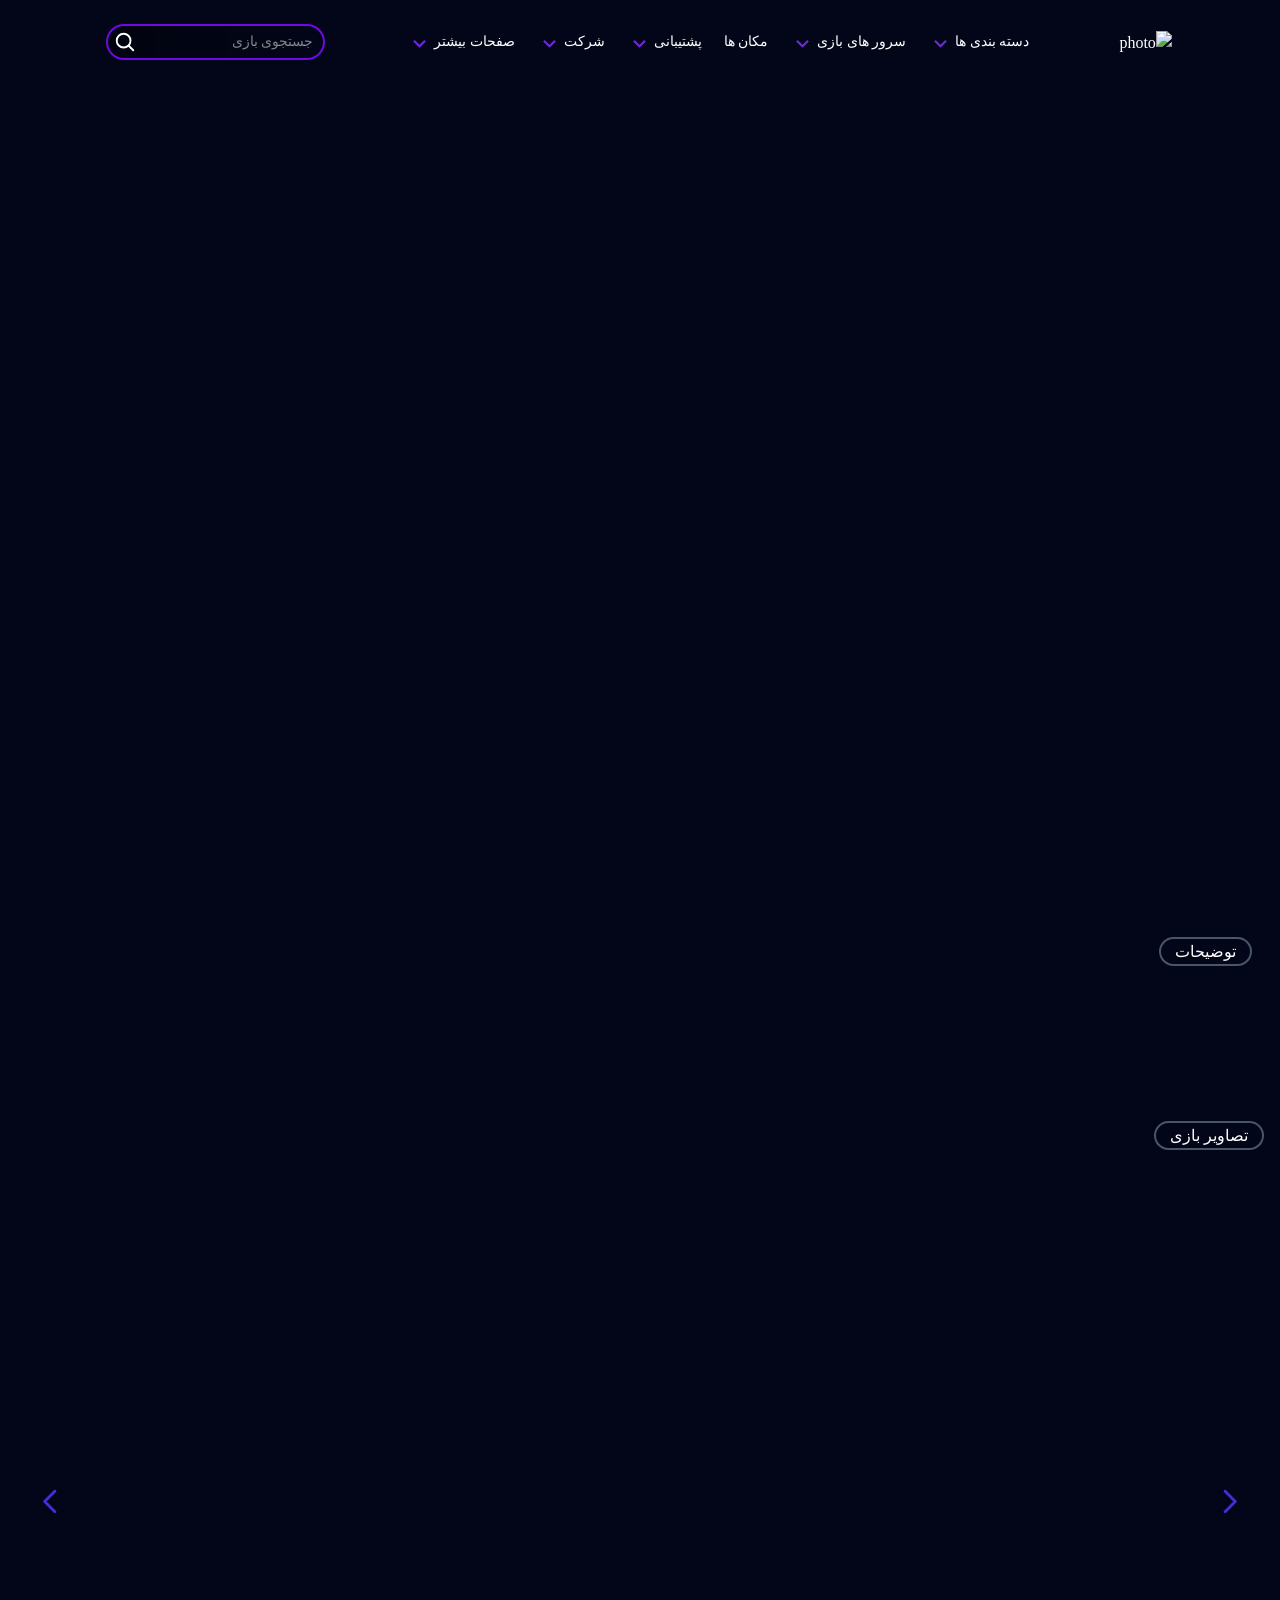
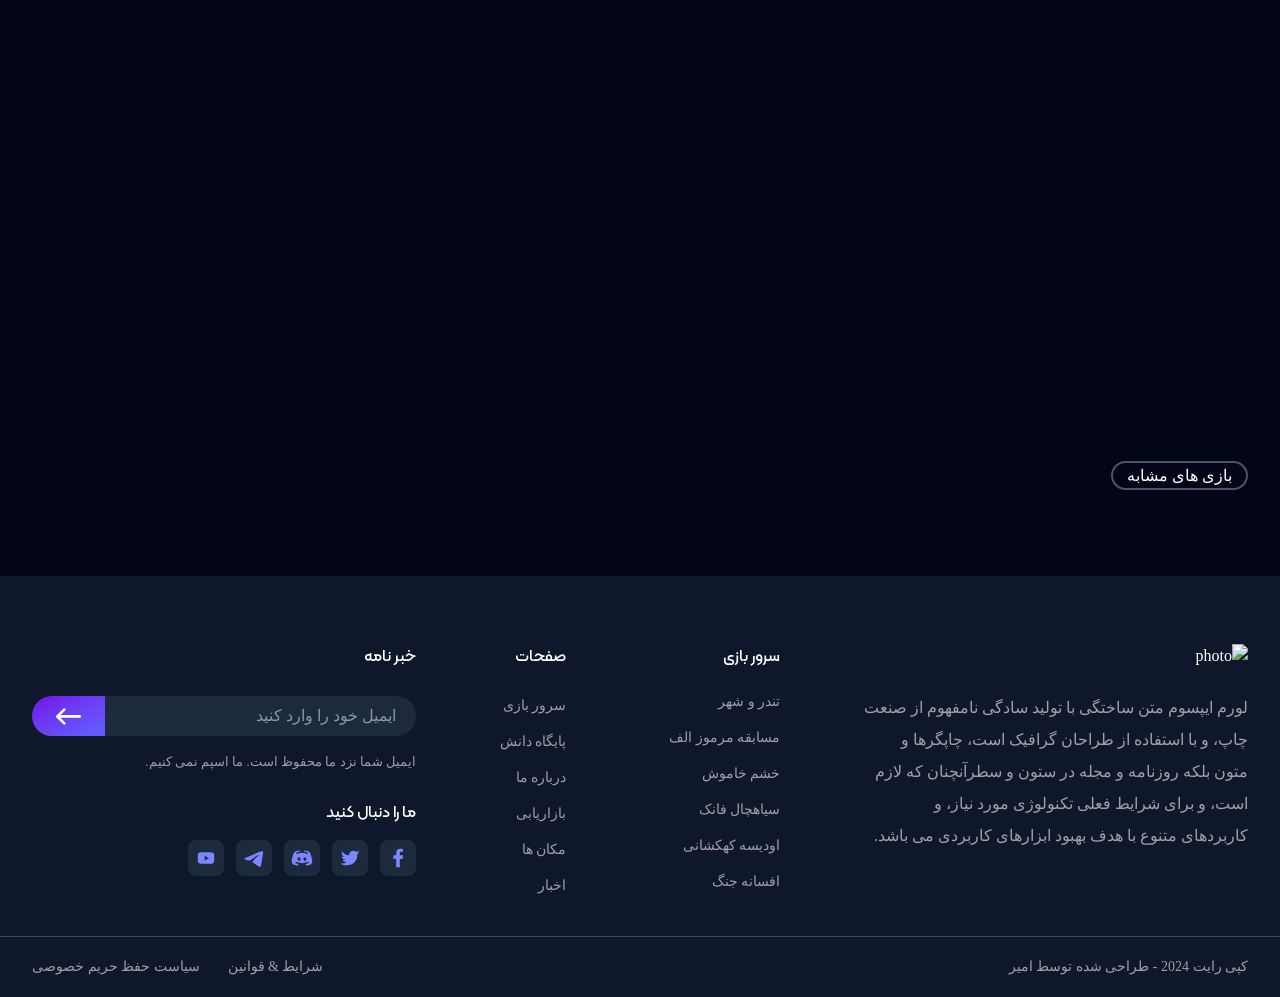
==== game.html @ 8f5e8f77 "fix adult bug" ====
<!DOCTYPE html>
<html lang="fa" dir="rtl" class="overflow-x-hidden scroll-smooth">
<head>
    <meta charset="UTF-8">
    <meta name="viewport" content="width=device-width, initial-scale=1.0">
    <title>Play host</title>
    <link rel="icon" type="image/x-icon" href="img/icons8-game-96.png">
    <link rel="stylesheet" href="assets/swiper-bundle.min.css">
    <link href="./src/output.css" rel="stylesheet" />
    <style>
      .thumbsSwiper .swiper-slide-thumb-active {
      opacity: 1;
    }
    </style>
</head>
<body id="top" dir="rtl" class=" font-[iran-sans] bg-slate-950 overflow-x-hidden selection:bg-indigo-600 selection:text-white selection:opacity-100">
     <div class="loader-container">
     <span class="loader"></span>
   </div>
  
    <div class="content hidden">
       <!-- start up to top section  -->
    <div id="up-to-top-container" class="fixed hidden  items-center gap-6 -right-10 top-1/2 z-100 -rotate-90 text-white text-sm opacity-0 invisible transition-all duration-500 md:flex">
      <a href="#top">به بالا بروید</a>
      <div class="h-0.5 w-25 bg-gray-700 ">
        <div id="up-to-top" class="h-full w-0  bg-indigo-700  transition-all"></div>
      </div>
     </div>
      <!-- finish up to top section  -->

      <!-- start header section -->
      <header  class="h-auto xl:h-screen w-screen relative overflow-hidden ">
         <!-- start navbar section -->
        <nav class="bg-slate-950 py-2 px-6 transition-all duration-300 flex justify-between items-center w-full fixed top-0 z-100 text-white select-none lg:bg-transparent  xl:justify-evenly 2xl:px-20" >
          <span id="toggle-menu-btn" class="cursor-pointer lg:hidden z-50">
            <svg
              xmlns="http://www.w3.org/2000/svg"
              viewBox="0 0 64 64"
              width="40"
              height="40"
            >
              <linearGradient
                id="BTq72ScaTZ1UBmT8omo2pa"
                x1="32"
                x2="32"
                y1="5.333"
                y2="59.867"
                gradientUnits="userSpaceOnUse"
                spreadMethod="reflect"
              >
                <stop offset="0" stop-color="#1a6dff" />
                <stop offset="1" stop-color="#c822ff" />
              </linearGradient>
              <path
                fill="url(#BTq72ScaTZ1UBmT8omo2pa)"
                d="M32,58C17.663,58,6,46.337,6,32S17.663,6,32,6s26,11.663,26,26S46.337,58,32,58z M32,8 C18.767,8,8,18.767,8,32s10.767,24,24,24s24-10.767,24-24S45.233,8,32,8z"
              />
              <linearGradient
                id="BTq72ScaTZ1UBmT8omo2pb"
                x1="32"
                x2="32"
                y1="5.333"
                y2="59.867"
                gradientUnits="userSpaceOnUse"
                spreadMethod="reflect"
              >
                <stop offset="0" stop-color="#1a6dff" />
                <stop offset="1" stop-color="#c822ff" />
              </linearGradient>
              <path
                fill="url(#BTq72ScaTZ1UBmT8omo2pb)"
                d="M32,52c-11.028,0-20-8.972-20-20s8.972-20,20-20s20,8.972,20,20S43.028,52,32,52z M32,14 c-9.925,0-18,8.075-18,18s8.075,18,18,18s18-8.075,18-18S41.925,14,32,14z"
              />
              <linearGradient
                id="BTq72ScaTZ1UBmT8omo2pc"
                x1="32"
                x2="32"
                y1="21.5"
                y2="26.336"
                gradientUnits="userSpaceOnUse"
                spreadMethod="reflect"
              >
                <stop offset="0" stop-color="#6dc7ff" />
                <stop offset="1" stop-color="#e6abff" />
              </linearGradient>
              <path
                fill="url(#BTq72ScaTZ1UBmT8omo2pc)"
                d="M42,25c0,0.552-0.448,1-1,1H23c-0.552,0-1-0.448-1-1v-2c0-0.552,0.448-1,1-1h18 c0.552,0,1,0.448,1,1V25z"
              />
              <linearGradient
                id="BTq72ScaTZ1UBmT8omo2pd"
                x1="32"
                x2="32"
                y1="29.333"
                y2="34.5"
                gradientUnits="userSpaceOnUse"
                spreadMethod="reflect"
              >
                <stop offset="0" stop-color="#6dc7ff" />
                <stop offset="1" stop-color="#e6abff" />
              </linearGradient>
              <path
                fill="url(#BTq72ScaTZ1UBmT8omo2pd)"
                d="M42,33c0,0.552-0.448,1-1,1H23c-0.552,0-1-0.448-1-1v-2c0-0.552,0.448-1,1-1h18 c0.552,0,1,0.448,1,1V33z"
              />
              <linearGradient
                id="BTq72ScaTZ1UBmT8omo2pe"
                x1="32"
                x2="32"
                y1="37"
                y2="41.337"
                gradientUnits="userSpaceOnUse"
                spreadMethod="reflect"
              >
                <stop offset="0" stop-color="#6dc7ff" />
                <stop offset="1" stop-color="#e6abff" />
              </linearGradient>
              <path
                fill="url(#BTq72ScaTZ1UBmT8omo2pe)"
                d="M42,41c0,0.552-0.448,1-1,1H23c-0.552,0-1-0.448-1-1v-2c0-0.552,0.448-1,1-1h18 c0.552,0,1,0.448,1,1V41z"
              />
            </svg>
          </span>
          <a href="javascript:void(0)" class="py-3 z-50 max-w-48 lg:max-w-42 xl:max-w-48">
            <img class="md:hidden" src="img/navbar/logo-mobile.png" alt="photo" />
            <img
              class="hidden md:inline-block"
              src="  img/navbar/logo.png"
              alt="photo"
            />
          </a>
          <ul id="toggle-menu"  class= "scrollbar-hidden transition-all z-50 duration-700 ease-out bg-slate-950 text-sm absolute w-screen h-screen overflow-y-auto  divide-y-1 divide-gray-800 top-13 right-0 pt-10 pb-25 px-5 md:pr-12 translate-x-3/2 lg:static lg:overflow-visible lg:translate-0 lg:bg-transparent lg:flex  lg:gap-1.5 lg:w-auto lg:divide-y-0 lg:h-auto lg:my-0 lg:py-3 lg:px-0 xl:gap-4" >
            
            <li id="nav-items" class=" max-h-12 overflow-hidden w-11/12 flex flex-wrap justify-between items-center cursor-pointer transition-all duration-300 lg:overflow-visible  lg:w-auto lg:gap-0.5 lg:pr-1.5 lg:flex-nowrap lg:relative lg:hover:text-white group">
              <a href="javascript:void(0)" class="grow transition-all duration-300 hover:text-violet-300 py-3 lg:grow-0 lg:hover:text-white">دسته بندی ها</a>
              <svg
              class="lg:group-hover:rotate-180 transition-all duration-300"
                xmlns="http://www.w3.org/2000/svg"
                viewBox="0 0 24 24"
                width="25"
                height="25"
              >
                <path
                  d="M12 14.071L7.429 9.5 5.929 11 12 17.071 18.071 11 16.571 9.5z"
                  fill="#6D28D9"
                />
              <ul class=" w-1/1  pr-9  flex flex-col gap-0 transition-all duration-300 divide-y-1 divide-gray-800 lg:z-30 lg:absolute lg:top-4/2 lg:bg-slate-950 lg:px-0 lg:h-auto lg:w-56 lg:border-1 lg:border-slate-950 lg:opacity-0 lg:invisible lg:group-hover:top-1/1 lg:group-hover:opacity-100 lg:group-hover:visible">
                <li class="cursor-pointer py-3 block transition-all duration-300 hover:text-violet-300 lg:px-3 lg:hover:bg-violet-700 lg:hover:text-white"><a href="javascript:void(0)">بازی های موبایلی</a></li>
                <li class="cursor-pointer py-3 block transition-all duration-300 hover:text-violet-300 lg:px-3 lg:hover:bg-violet-700 lg:hover:text-white"><a href="javascript:void(0)">ایکس باکس وان</a></li>
                <li class="cursor-pointer py-3 block transition-all duration-300 hover:text-violet-300 lg:px-3 lg:hover:bg-violet-700 lg:hover:text-white"><a href="javascript:void(0)">خرید اکانت پرمیوم</a></li>
                <li class="cursor-pointer py-3 block transition-all duration-300 hover:text-violet-300 lg:px-3 lg:hover:bg-violet-700 lg:hover:text-white"><a href="javascript:void(0)">بازی های استیم و اوریجین</a></li>
                <li class="cursor-pointer py-3 block transition-all duration-300 hover:text-violet-300 lg:px-3 lg:hover:bg-violet-700 lg:hover:text-white"><a href="javascript:void(0)">اکانت قانونی پلی استیشن</a></li>
              </ul>
            </li>
            <li id="nav-items" class=" max-h-12 overflow-hidden w-11/12 flex flex-wrap justify-between items-center cursor-pointer transition-all duration-300 lg:overflow-visible  lg:w-auto lg:gap-0.5 lg:pr-1.5 lg:flex-nowrap lg:relative lg:hover:text-white group ">
              <a href="javascript:void(0)" class="grow transition-all duration-300 hover:text-violet-300 py-3 lg:grow-0 lg:hover:text-white">سرور های بازی</a>
               <svg
              class="lg:group-hover:rotate-180 transition-all duration-300"
                xmlns="http://www.w3.org/2000/svg"
                viewBox="0 0 24 24"
                width="25"
                height="25"
              >
                <path
                  d="M12 14.071L7.429 9.5 5.929 11 12 17.071 18.071 11 16.571 9.5z"
                  fill="#6D28D9"
                />
              </svg>
              <ul class=" w-1/1  pr-9  flex flex-col gap-0 transition-all duration-300 divide-y-1 divide-gray-800 lg:z-30 lg:absolute lg:top-4/2 lg:bg-slate-950 lg:px-0 lg:h-auto lg:w-56 lg:border-1 lg:border-slate-950 lg:opacity-0 lg:invisible lg:group-hover:top-1/1 lg:group-hover:opacity-100 lg:group-hover:visible">
                <li class="cursor-pointer py-3 block transition-all duration-300 hover:text-violet-300 lg:px-3 lg:hover:bg-violet-700 lg:hover:text-white "><a href="javascript:void(0)">سرور بازی اول</a></li>
                <li class="cursor-pointer py-3 block transition-all duration-300 hover:text-violet-300 lg:px-3 lg:hover:bg-violet-700 lg:hover:text-white "><a href="javascript:void(0)">سرور بازی دوم</a></li>
                <li class="cursor-pointer py-3 block transition-all duration-300 hover:text-violet-300 lg:px-3 lg:hover:bg-violet-700 lg:hover:text-white "><a href="javascript:void(0)">جدول قیمت گزاری اول</a></li>
                <li class="cursor-pointer py-3 block transition-all duration-300 hover:text-violet-300 lg:px-3 lg:hover:bg-violet-700 lg:hover:text-white "><a href="javascript:void(0)">جدول قیمت گزاری دوم</a></li>
                <li class="cursor-pointer py-3 block transition-all duration-300 hover:text-violet-300 lg:px-3 lg:hover:bg-violet-700 lg:hover:text-white "><a href="javascript:void(0)">جدول قیمت گزاری سوم</a></li>
                <li class="cursor-pointer py-3 block transition-all duration-300 hover:text-violet-300 lg:px-3 lg:hover:bg-violet-700 lg:hover:text-white "><a href="javascript:void(0)">جدول قیمت گزاری چهارم</a></li>
  
              </ul>
            </li>
            <li id="nav-items" class=" max-h-12 overflow-hidden w-11/12 flex flex-wrap justify-between items-center cursor-pointer transition-all duration-300  lg:w-auto lg:gap-0.5 lg:pr-1.5 lg:flex-nowrap ">
              <a href="javascript:void(0)" class="grow transition-all duration-300 hover:text-violet-300 py-3 lg:grow-0 lg:hover:text-white ">مکان ها</a>          
            </li>
            <li id="nav-items" class=" max-h-12 overflow-hidden w-11/12 flex flex-wrap justify-between items-center cursor-pointer transition-all duration-300 lg:overflow-visible  lg:w-auto lg:gap-0.5 lg:pr-1.5 lg:flex-nowrap lg:relative lg:hover:text-white group ">
              <a href="javascript:void(0)" class="grow transition-all duration-300 hover:text-violet-300 py-3 lg:grow-0 lg:hover:text-white">پشتیبانی</a>
               <svg
              class="lg:group-hover:rotate-180 transition-all duration-300"
                xmlns="http://www.w3.org/2000/svg"
                viewBox="0 0 24 24"
                width="25"
                height="25"
              >
                <path
                  d="M12 14.071L7.429 9.5 5.929 11 12 17.071 18.071 11 16.571 9.5z"
                  fill="#6D28D9"
                />
              </svg>
              <ul class=" w-1/1  pr-9  flex flex-col gap-0 transition-all duration-300 divide-y-1 divide-gray-800 lg:z-30 lg:absolute lg:top-4/2 lg:bg-slate-950 lg:px-0 lg:h-auto lg:w-56 lg:border-1 lg:border-slate-950 lg:opacity-0 lg:invisible lg:group-hover:top-1/1 lg:group-hover:opacity-100 lg:group-hover:visible">
                <li class="cursor-pointer py-3 block transition-all duration-300 hover:text-violet-300 lg:px-3 lg:hover:bg-violet-700 lg:hover:text-white"><a href="javascript:void(0)">پایگاه دانش</a></li>
                <li class="cursor-pointer py-3 block transition-all duration-300 hover:text-violet-300 lg:px-3 lg:hover:bg-violet-700 lg:hover:text-white"><a href="javascript:void(0)">سوالات متداول</a></li>
                <li class="cursor-pointer py-3 block transition-all duration-300 hover:text-violet-300 lg:px-3 lg:hover:bg-violet-700 lg:hover:text-white"><a href="javascript:void(0)">تماس با ما</a></li>
              </ul>
            </li>
            <li id="nav-items" class=" max-h-12 overflow-hidden w-11/12 flex flex-wrap justify-between items-center cursor-pointer transition-all duration-300 lg:overflow-visible  lg:w-auto lg:gap-0.5 lg:pr-1.5 lg:flex-nowrap lg:relative lg:hover:text-white group">
              <a href="javascript:void(0)" class="grow transition-all duration-300 hover:text-violet-300 py-3 lg:grow-0 lg:hover:text-white">شرکت</a>
               <svg
              class="lg:group-hover:rotate-180 transition-all duration-300"
                xmlns="http://www.w3.org/2000/svg"
                viewBox="0 0 24 24"
                width="25"
                height="25"
              >
                <path
                  d="M12 14.071L7.429 9.5 5.929 11 12 17.071 18.071 11 16.571 9.5z"
                  fill="#6D28D9"
                />
              </svg>
              <ul class=" w-1/1  pr-9  flex flex-col gap-0 transition-all duration-300 divide-y-1 divide-gray-800 lg:z-30 lg:absolute lg:top-4/2 lg:bg-slate-950 lg:px-0 lg:h-auto lg:w-56 lg:border-1 lg:border-slate-950 lg:opacity-0 lg:invisible lg:group-hover:top-1/1 lg:group-hover:opacity-100 lg:group-hover:visible">
                <li class="cursor-pointer py-3 block transition-all duration-300 hover:text-violet-300 lg:px-3 lg:hover:bg-violet-700 lg:hover:text-white"><a href="javascript:void(0)">درباره ما</a></li>
                <li class="cursor-pointer py-3 block transition-all duration-300 hover:text-violet-300 lg:px-3 lg:hover:bg-violet-700 lg:hover:text-white"><a href="javascript:void(0)">بازار یابی</a></li>
                <li class="cursor-pointer py-3 block transition-all duration-300 hover:text-violet-300 lg:px-3 lg:hover:bg-violet-700 lg:hover:text-white"><a href="javascript:void(0)">اخبار</a></li>
                <li class="cursor-pointer py-3 block transition-all duration-300 hover:text-violet-300 lg:px-3 lg:hover:bg-violet-700 lg:hover:text-white"><a href="javascript:void(0)">جزئیات خبر</a></li>
              </ul>
            </li>
            <li id="nav-items" class="max-h-12 overflow-hidden w-11/12 flex flex-wrap justify-between items-center cursor-pointer transition-all duration-300 lg:overflow-visible  lg:w-auto lg:gap-0.5 lg:pr-1.5 lg:flex-nowrap lg:relative lg:hover:text-white group ">
              <a href="javascript:void(0)" class="grow transition-all duration-300 hover:text-violet-300 py-3 lg:grow-0 lg:hover:text-white">صفحات بیشتر</a>
               <svg
              class="lg:group-hover:rotate-180 transition-all duration-300"
                xmlns="http://www.w3.org/2000/svg"
                viewBox="0 0 24 24"
                width="25"
                height="25"
              >
                <path
                  d="M12 14.071L7.429 9.5 5.929 11 12 17.071 18.071 11 16.571 9.5z"
                  fill="#6D28D9"
                />
              </svg>
              <ul class=" w-1/1  pr-9  flex flex-col gap-0 transition-all duration-300 divide-y-1 divide-gray-800 lg:z-30 lg:absolute lg:top-4/2 lg:bg-slate-950 lg:px-0 lg:h-auto lg:w-56 lg:border-1 lg:border-slate-950 lg:opacity-0 lg:invisible lg:group-hover:top-1/1 lg:group-hover:opacity-100 lg:group-hover:visible">
                <li class="cursor-pointer py-3 block transition-all duration-300 hover:text-violet-300 lg:px-3 lg:hover:bg-violet-700 lg:hover:text-white"><a href="javascript:void(0)">المنت ها</a></li>
                <li class="cursor-pointer py-3 block transition-all duration-300 hover:text-violet-300 lg:px-3 lg:hover:bg-violet-700 lg:hover:text-white"><a href="javascript:void(0)">ورود</a></li>
                <li class="cursor-pointer py-3 block transition-all duration-300 hover:text-violet-300 lg:px-3 lg:hover:bg-violet-700 lg:hover:text-white"><a href="javascript:void(0)">ثبت نام</a></li>
              </ul>
            </li>
          </ul>
         
  
          <div class="relative">
            <div id="nav-search-parent" class="absolute top-3/2 left-0 opacity-0 invisible lg:opacity-100 lg:visible lg:static flex items-center justify-between ring-2 ring-violet-700 rounded-full pr-2 py-0.5 overflow-hidden bg-gradient-to-r from-black/30 from-20% to-transparent transition-all duration-300">
              <input id="nav-input" class="grow border-0 outline-0 text-xs sm:text-sm px-0.5 py-1" type="text" placeholder="جستجوی بازی" >
              <button id="nav-search-btn" type="button" class="px-1.5 cursor-pointer">
                <svg width="22px" height="22px" viewBox="0 0 24 24" fill="none" xmlns="http://www.w3.org/2000/svg"><g id="SVGRepo_bgCarrier" stroke-width="0"></g><g id="SVGRepo_tracerCarrier" stroke-linecap="round" stroke-linejoin="round"></g><g id="SVGRepo_iconCarrier"> <path d="M15.7955 15.8111L21 21M18 10.5C18 14.6421 14.6421 18 10.5 18C6.35786 18 3 14.6421 3 10.5C3 6.35786 6.35786 3 10.5 3C14.6421 3 18 6.35786 18 10.5Z" stroke="#ffffff" stroke-width="2" stroke-linecap="round" stroke-linejoin="round"></path> </g></svg>
              </button>
            </div>
             <span id="nav-search-toggle" type="button" class="lg:hidden cursor-pointer">
               <svg class="pointer-events-none" xmlns="http://www.w3.org/2000/svg" viewBox="0 0 64 64" width="45" height="35">
  <linearGradient id="C4TdsG345VslfSD6bqYyXa" x1="20.499" x2="20.499" y1="13.001" y2="23.584" gradientUnits="userSpaceOnUse" spreadMethod="reflect">
    <stop offset="0" stop-color="#6dc7ff"/>
    <stop offset="1" stop-color="#e6abff"/>
  </linearGradient>
  <path fill="url(#C4TdsG345VslfSD6bqYyXa)" d="M25,14.001c-5,0-9.002,3.999-9.002,8.999H25V14.001z"/>
  <linearGradient id="C4TdsG345VslfSD6bqYyXb" x1="24.511" x2="26.011" y1="5.27" y2="59.777" gradientUnits="userSpaceOnUse" spreadMethod="reflect">
    <stop offset="0" stop-color="#1a6dff"/>
    <stop offset="1" stop-color="#c822ff"/>
  </linearGradient>
  <path fill="url(#C4TdsG345VslfSD6bqYyXb)" d="M24.999,10c-7.169,0-13.002,5.832-13.002,13.002s5.833,13.002,13.002,13.002 s13.002-5.832,13.002-13.002S32.168,10,24.999,10z M24.999,34.003c-6.066,0-11.001-4.935-11.001-11.001s4.935-11.001,11.001-11.001 s11.001,4.935,11.001,11.001S31.065,34.003,24.999,34.003z"/>
  <linearGradient id="C4TdsG345VslfSD6bqYyXc" x1="31.109" x2="32.609" y1="5.089" y2="59.595" gradientUnits="userSpaceOnUse" spreadMethod="reflect">
    <stop offset="0" stop-color="#1a6dff"/>
    <stop offset="1" stop-color="#c822ff"/>
  </linearGradient>
  <path fill="url(#C4TdsG345VslfSD6bqYyXc)" d="M54.77,48.559l-8.752-9.864c-0.719-0.812-1.995-0.92-2.845-0.243l-2.486,1.973l-4.125-4.994 c3.337-3.106,5.439-7.521,5.439-12.429C42.001,13.627,34.374,6,24.999,6S7.997,13.627,7.997,23.002s7.627,17.002,17.002,17.002 c3.749,0,7.207-1.234,10.021-3.298l4.099,4.963l-2.366,1.877c-0.434,0.344-0.698,0.832-0.746,1.374 c-0.047,0.539,0.127,1.06,0.49,1.469l8.753,9.865C46.272,57.406,47.739,58,49.215,58c1.169,0,2.344-0.373,3.307-1.137l1.607-1.274 c1.08-0.858,1.739-2.068,1.856-3.406C56.1,50.859,55.669,49.572,54.77,48.559z M9.997,23.002C9.997,14.73,16.727,8,24.999,8 s15.002,6.73,15.002,15.002s-6.729,15.002-15.002,15.002S9.997,31.274,9.997,23.002z M48.642,44.666l-6.467,5.133l-1.477-1.656 l6.472-5.136L48.642,44.666z M44.418,40.018c0.013-0.01,0.03-0.014,0.049-0.014c0.022,0,0.045,0.007,0.055,0.018l1.319,1.487 l-6.476,5.139l-1.368-1.534L44.418,40.018z M52.885,54.022l-1.607,1.274c-1.361,1.081-3.394,0.915-4.532-0.369l-3.239-3.632 l6.464-5.13l3.303,3.722c0.53,0.598,0.785,1.351,0.718,2.122C53.924,52.795,53.53,53.51,52.885,54.022z"/>
               </svg>          
             </span>
             
          </div>
        </nav>
        <div id="header-content" class="h-full" >
       
        </div>
  
      </header>
   <!-- finish header section --> 
         <!-- start more info section  -->
        <section class="text-white py-5 px-3 my-5" >
          <div  class=" px-5 mx-auto sm:max-w-xl sm:px-0 md:max-w-[700px] lg:max-w-full lg:px-4 xl:max-w-7xl ">
              <span class="py-1 px-3.5  border-2 rounded-full border-gray-600 ">توضیحات</span>
            <div id="moreinfo-content" dir="ltr" class="my-7 md:my-10 xl:my-15 flex flex-col gap-3">

            </div>
          </div>
        </section>
         <!-- finish more info section  -->
          <!-- start photos section  -->
        <section class=" text-white lg:h-screen  select-none">
          <div class=" pb-5 px-5 mx-auto sm:max-w-xl sm:px-0 md:max-w-[700px] lg:max-w-full lg:px-4 xl:max-w-7xl ">
           <div class="h-1/10">
             <span class="py-1 px-3.5 border-2 rounded-full border-gray-600 ">تصاویر بازی</span>
           </div>

          <div class="screen-swiper relative w-full lg:h-[70vh] overflow-hidden mt-5 mb-2 ">
            <div id="screen-swiper-wrapper" class=" swiper-wrapper w-full">
           
            </div>  
            <div class="hidden sm:flex absolute top-1/2 w-full  justify-between px-4">
              <button class="screen-swiper-button-next z-99 border border-transparent hover:backdrop-blur-xl hover:border-indigo-700 transition-all duration-300  cursor-pointer rounded-full"><svg width="35px" height="35px" viewBox="0 0 24 24" fill="none" xmlns="http://www.w3.org/2000/svg"><g id="SVGRepo_bgCarrier" stroke-width="0"></g><g id="SVGRepo_tracerCarrier" stroke-linecap="round" stroke-linejoin="round"></g><g id="SVGRepo_iconCarrier"> <path fill-rule="evenodd" clip-rule="evenodd" d="M8.29289 4.29289C8.68342 3.90237 9.31658 3.90237 9.70711 4.29289L16.7071 11.2929C17.0976 11.6834 17.0976 12.3166 16.7071 12.7071L9.70711 19.7071C9.31658 20.0976 8.68342 20.0976 8.29289 19.7071C7.90237 19.3166 7.90237 18.6834 8.29289 18.2929L14.5858 12L8.29289 5.70711C7.90237 5.31658 7.90237 4.68342 8.29289 4.29289Z" fill="#432dd7 "></path> </g></svg></button>
              <button class="screen-swiper-button-prev z-99 border border-transparent hover:backdrop-blur-xl hover:border-indigo-700 transition-all duration-300  cursor-pointer rounded-full"><svg width="35px" height="35px" viewBox="0 0 24 24" fill="none" xmlns="http://www.w3.org/2000/svg"><g id="SVGRepo_bgCarrier" stroke-width="0"></g><g id="SVGRepo_tracerCarrier" stroke-linecap="round" stroke-linejoin="round"></g><g id="SVGRepo_iconCarrier"> <path fill-rule="evenodd" clip-rule="evenodd" d="M15.7071 4.29289C16.0976 4.68342 16.0976 5.31658 15.7071 5.70711L9.41421 12L15.7071 18.2929C16.0976 18.6834 16.0976 19.3166 15.7071 19.7071C15.3166 20.0976 14.6834 20.0976 14.2929 19.7071L7.29289 12.7071C7.10536 12.5196 7 12.2652 7 12C7 11.7348 7.10536 11.4804 7.29289 11.2929L14.2929 4.29289C14.6834 3.90237 15.3166 3.90237 15.7071 4.29289Z" fill="#432dd7 "></path> </g></svg></button>
            </div>
          </div>
          <div  thumbsSlider="" class="swiper thumbsSwiper lg:h-[15vh]">
          <div id="thumbsSwiper-wrapper" class=" swiper-wrapper w-full">
              
            </div>  
          </div>
         </div>

        </section>
          <!-- finish photos section  -->
           <!-- start offers section  -->
      <section class="my-8 sm:my-10 lg:my-10 xl:my-10 text-white">
      <div class="px-5 mx-auto sm:max-w-xl sm:px-0 md:max-w-[700px] lg:max-w-full lg:px-4 xl:max-w-7xl xl:px-8">
      <span class="py-1 px-3.5  border-2 rounded-full border-gray-600">بازی های مشابه</span>
    </div>
      <div class="offers-game-swiper my-8 lg:m-11 select-none">
        <div id="offers-game-swiper" class="swiper-wrapper">
        </div>
      </div>
      
      
    </section>
           <!-- finish offers section  -->

     <!-- start footer section  -->
   <footer class="text-white bg-slate-900 pt-17">
    <div class="px-5 mx-auto  sm:max-w-xl sm:px-0 md:max-w-[700px] lg:max-w-full lg:px-4 xl:max-w-7xl xl:px-8">
     <div class="flex flex-wrap gap-8 pb-10 lg:flex-nowrap">
      <div class="lg:w-1/3">
        <img src="img/navbar/logo.png" alt="photo">
        <p class="text-zinc-400 mt-6 leading-8">لورم ایپسوم متن ساختگی با تولید سادگی نامفهوم از صنعت چاپ، و با استفاده از طراحان گرافیک است، چاپگرها و متون بلکه روزنامه و مجله در ستون و سطرآنچنان که لازم است، و برای شرایط فعلی تکنولوژی مورد نیاز، و کاربردهای متنوع با هدف بهبود ابزارهای کاربردی می باشد.      </p>
      </div>
      <div class="w-full flex justify-around lg:w-1/3">
        <div class="flex flex-col  gap-4">
          <span class="font-[kalam] mb-2">سرور بازی</span>
          <a href="javascript:void(0)" class="text-zinc-400 text-sm hover:text-indigo-500 transition-all duration-300">تندر و شهر</a>
          <a href="javascript:void(0)" class="text-zinc-400 text-sm hover:text-indigo-500 transition-all duration-300">مسابقه مرموز الف</a>
          <a href="javascript:void(0)" class="text-zinc-400 text-sm hover:text-indigo-500 transition-all duration-300">خشم خاموش</a>
          <a href="javascript:void(0)" class="text-zinc-400 text-sm hover:text-indigo-500 transition-all duration-300">سیاهچال فانک</a>
          <a href="javascript:void(0)" class="text-zinc-400 text-sm hover:text-indigo-500 transition-all duration-300">اودیسه کهکشانی</a>
          <a href="javascript:void(0)" class="text-zinc-400 text-sm hover:text-indigo-500 transition-all duration-300">افسانه جنگ</a>
    
        </div>
        <div class="flex flex-col  gap-4">
          <span class="font-[kalam] mb-3">صفحات</span>
          <a href="javascript:void(0)" class="text-zinc-400 text-sm hover:text-indigo-500 transition-all duration-300">سرور بازی</a>
          <a href="javascript:void(0)" class="text-zinc-400 text-sm hover:text-indigo-500 transition-all duration-300">پایگاه دانش</a>
          <a href="javascript:void(0)" class="text-zinc-400 text-sm hover:text-indigo-500 transition-all duration-300">درباره ما</a>
          <a href="javascript:void(0)" class="text-zinc-400 text-sm hover:text-indigo-500 transition-all duration-300">بازاریابی</a>
          <a href="javascript:void(0)" class="text-zinc-400 text-sm hover:text-indigo-500 transition-all duration-300">مکان ها</a>
          <a href="javascript:void(0)" class="text-zinc-400 text-sm hover:text-indigo-500 transition-all duration-300">اخبار</a>
    
        </div>
      </div>
      <div class="flex flex-col w-full gap-4 lg:w-1/3">
        <span class="font-[kalam] mb-3">خبر نامه</span>
        <div class="rounded-full flex justify-between h-10  pr-5  overflow-hidden bg-slate-800">
          <input class="border-0 outline-0  h-full w-7/10 " type="email" placeholder="ایمیل خود را وارد کنید">
          <button class="flex justify-center items-center cursor-pointer w-2/10 h-full bg-gradient-to-br from-violet-700 to-indigo-500">
            <svg width="25px" height="25px" viewBox="0 -6.5 38 38" version="1.1" xmlns="http://www.w3.org/2000/svg" xmlns:xlink="http://www.w3.org/1999/xlink" fill="#000000"><g id="SVGRepo_bgCarrier" stroke-width="0"></g><g id="SVGRepo_tracerCarrier" stroke-linecap="round" stroke-linejoin="round"></g><g id="SVGRepo_iconCarrier"> <title>left-arrow</title> <desc>Created with Sketch.</desc> <g id="icons" stroke="none" stroke-width="1" fill="none" fill-rule="evenodd"> <g id="ui-gambling-website-lined-icnos-casinoshunter" transform="translate(-1641.000000, -158.000000)" fill="#ffffff" fill-rule="nonzero"> <g id="1" transform="translate(1350.000000, 120.000000)"> <path d="M317.812138,38.5802109 L328.325224,49.0042713 L328.41312,49.0858421 C328.764883,49.4346574 328.96954,49.8946897 329,50.4382227 L328.998248,50.6209428 C328.97273,51.0514917 328.80819,51.4628128 328.48394,51.8313977 L328.36126,51.9580208 L317.812138,62.4197891 C317.031988,63.1934036 315.770571,63.1934036 314.990421,62.4197891 C314.205605,61.6415481 314.205605,60.3762573 314.990358,59.5980789 L322.274264,52.3739093 L292.99947,52.3746291 C291.897068,52.3746291 291,51.4850764 291,50.3835318 C291,49.2819872 291.897068,48.3924345 292.999445,48.3924345 L322.039203,48.3917152 L314.990421,41.4019837 C314.205605,40.6237427 314.205605,39.3584519 314.990421,38.5802109 C315.770571,37.8065964 317.031988,37.8065964 317.812138,38.5802109 Z" id="left-arrow" transform="translate(310.000000, 50.500000) scale(-1, 1) translate(-310.000000, -50.500000) "> </path> </g> </g> </g> </g></svg>
          </button>
        </div>
        <p class="text-zinc-400 text-[13px]">ایمیل شما نزد ما محفوظ است. ما اسپم نمی کنیم.      </p>
        <span class="font-[kalam] mt-3">ما را دنبال کنید      </span>
        <div class="flex gap-3">
          <a class="group cursor-pointer flex justify-center items-center rounded-lg bg-slate-800 w-9 h-9 transition-all duration-300 hover:bg-white hover:fill-red-300">
            <svg class="fill-indigo-400 group-hover:fill-violet-500 transition-all" xmlns="http://www.w3.org/2000/svg" x="0px" y="0px" width="22" height="22" viewBox="0,0,256,256">
              <g  fill-rule="nonzero" stroke="none" stroke-width="1" stroke-linecap="butt" stroke-linejoin="miter" stroke-miterlimit="10" stroke-dasharray="" stroke-dashoffset="0" font-family="none" font-weight="none" font-size="none" text-anchor="none" style="mix-blend-mode: normal"><g transform="scale(10.66667,10.66667)"><path d="M17.525,9h-3.525v-2c0,-1.032 0.084,-1.682 1.563,-1.682h1.868v-3.18c-0.909,-0.094 -1.823,-0.14 -2.738,-0.138c-2.713,0 -4.693,1.657 -4.693,4.699v2.301h-3v4l3,-0.001v9.001h4v-9.003l3.066,-0.001z"></path></g></g>
              </svg>
            </a>
          <a class="group cursor-pointer flex justify-center items-center rounded-lg bg-slate-800 w-9 h-9 transition-all duration-300 hover:bg-white hover:fill-red-300">
            <svg class="fill-indigo-400 group-hover:fill-violet-500 transition-all" xmlns="http://www.w3.org/2000/svg" viewBox="0 0 24 24" width="22" height="22">    <path d="M21.634,4.031c-0.815,0.385-2.202,1.107-2.899,1.245c-0.027,0.007-0.049,0.016-0.075,0.023 c-0.813-0.802-1.927-1.299-3.16-1.299c-2.485,0-4.5,2.015-4.5,4.5c0,0.131-0.011,0.372,0,0.5c-3.218,0-5.568-1.679-7.327-3.837 C3.438,4.873,3.188,5.024,3.136,5.23C3.019,5.696,2.979,6.475,2.979,7.031c0,1.401,1.095,2.777,2.8,3.63 c-0.314,0.081-0.66,0.139-1.02,0.139c-0.424,0-0.912-0.111-1.339-0.335c-0.158-0.083-0.499-0.06-0.398,0.344 c0.405,1.619,2.253,2.756,3.904,3.087c-0.375,0.221-1.175,0.176-1.543,0.176c-0.136,0-0.609-0.032-0.915-0.07 c-0.279-0.034-0.708,0.038-0.349,0.582c0.771,1.167,2.515,1.9,4.016,1.928c-1.382,1.084-3.642,1.48-5.807,1.48 c-0.438-0.01-0.416,0.489-0.063,0.674C3.862,19.504,6.478,20,8.347,20C15.777,20,20,14.337,20,8.999 c0-0.086-0.002-0.266-0.005-0.447C19.995,8.534,20,8.517,20,8.499c0-0.027-0.008-0.053-0.008-0.08 c-0.003-0.136-0.006-0.263-0.009-0.329c0.589-0.425,1.491-1.163,1.947-1.728c0.155-0.192,0.03-0.425-0.181-0.352 c-0.543,0.189-1.482,0.555-2.07,0.625c1.177-0.779,1.759-1.457,2.259-2.21C22.109,4.168,21.895,3.907,21.634,4.031z"/></svg>
          </a>
          <a class="group cursor-pointer flex justify-center items-center rounded-lg bg-slate-800 w-9 h-9 transition-all duration-300 hover:bg-white hover:fill-red-300">
            <svg class="fill-indigo-400 group-hover:fill-violet-500 transition-all" xmlns="http://www.w3.org/2000/svg" viewBox="0 0 30 30" width="22" height="22">    <path d="M25.12,6.946c-2.424-1.948-6.257-2.278-6.419-2.292c-0.256-0.022-0.499,0.123-0.604,0.357 c-0.004,0.008-0.218,0.629-0.425,1.228c2.817,0.493,4.731,1.587,4.833,1.647c0.478,0.278,0.638,0.891,0.359,1.368 C22.679,9.572,22.344,9.75,22,9.75c-0.171,0-0.343-0.043-0.501-0.135C21.471,9.598,18.663,8,15.002,8 C11.34,8,8.531,9.599,8.503,9.615C8.026,9.892,7.414,9.729,7.137,9.251C6.86,8.775,7.021,8.164,7.497,7.886 c0.102-0.06,2.023-1.158,4.848-1.65c-0.218-0.606-0.438-1.217-0.442-1.225c-0.105-0.235-0.348-0.383-0.604-0.357 c-0.162,0.013-3.995,0.343-6.451,2.318C3.564,8.158,1,15.092,1,21.087c0,0.106,0.027,0.209,0.08,0.301 c1.771,3.11,6.599,3.924,7.699,3.959c0.007,0.001,0.013,0.001,0.019,0.001c0.194,0,0.377-0.093,0.492-0.25l1.19-1.612 c-2.61-0.629-3.99-1.618-4.073-1.679c-0.444-0.327-0.54-0.953-0.213-1.398c0.326-0.443,0.95-0.541,1.394-0.216 C7.625,20.217,10.172,22,15,22c4.847,0,7.387-1.79,7.412-1.808c0.444-0.322,1.07-0.225,1.395,0.221 c0.324,0.444,0.23,1.066-0.212,1.392c-0.083,0.061-1.456,1.048-4.06,1.677l1.175,1.615c0.115,0.158,0.298,0.25,0.492,0.25 c0.007,0,0.013,0,0.019-0.001c1.101-0.035,5.929-0.849,7.699-3.959c0.053-0.092,0.08-0.195,0.08-0.301 C29,15.092,26.436,8.158,25.12,6.946z M11,19c-1.105,0-2-1.119-2-2.5S9.895,14,11,14s2,1.119,2,2.5S12.105,19,11,19z M19,19 c-1.105,0-2-1.119-2-2.5s0.895-2.5,2-2.5s2,1.119,2,2.5S20.105,19,19,19z"/></svg>
          </a>
          <a class="group cursor-pointer flex justify-center items-center rounded-lg bg-slate-800 w-9 h-9 transition-all duration-300 hover:bg-white hover:fill-red-300">
            <svg class="fill-indigo-400 group-hover:fill-violet-500 transition-all" xmlns="http://www.w3.org/2000/svg" viewBox="0 0 48 48" width="22" height="22"><path d="M5.83,23.616c12.568-5.529,28.832-12.27,31.077-13.203c5.889-2.442,7.696-1.974,6.795,3.434 c-0.647,3.887-2.514,16.756-4.002,24.766c-0.883,4.75-2.864,5.313-5.979,3.258c-1.498-0.989-9.059-5.989-10.7-7.163 c-1.498-1.07-3.564-2.357-0.973-4.892c0.922-0.903,6.966-6.674,11.675-11.166c0.617-0.59-0.158-1.559-0.87-1.086 c-6.347,4.209-15.147,10.051-16.267,10.812c-1.692,1.149-3.317,1.676-6.234,0.838c-2.204-0.633-4.357-1.388-5.195-1.676 C1.93,26.43,2.696,24.995,5.83,23.616z"/></svg>
          </a>
          <a class="group flex justify-center items-center rounded-lg bg-slate-800 w-9 h-9 transition-all duration-300 hover:bg-white hover:fill-red-300">
            <svg class="fill-indigo-400 group-hover:fill-violet-500 transition-all" xmlns="http://www.w3.org/2000/svg" viewBox="0 0 64 64" width="22" height="22"><path d="M53.527,17.427C55.714,19.677,56,23.252,56,32s-0.286,12.323-2.473,14.573C51.34,48.822,49.062,49,32,49 s-19.34-0.178-21.527-2.427C8.286,44.323,8,40.748,8,32s0.286-12.323,2.473-14.573S14.938,15,32,15S51.34,15.178,53.527,17.427z M27.95,39.417l12.146-7.038L27.95,25.451V39.417z"/></svg>
          </a>
        </div>
  
      </div>
     </div>
    </div>
    <hr class="opacity-20">
    <div class="px-5 mx-auto  sm:max-w-xl sm:px-0 md:max-w-[700px] lg:max-w-full lg:px-4 xl:max-w-7xl xl:px-8">
      <div class="flex flex-col  gap-3 text-sm text-zinc-400 py-5 md:flex-row md:justify-between">
        <span >کپی رایت 2024 - طراحی شده توسط امیر      </span>
        <div class="flex gap-7">
          <a href="javascript:void(0)">شرایط & قوانین</a>
          <a href="javascript:void(0)">سیاست حفظ حریم خصوصی</a>
        </div>
      </div>
    </div>
   </footer>
   <!-- finish footer section  -->
    </div>



    
      <script src="assets/swiper-bundle.min.js"></script>
      <script type="module" src="js/game.js"></script>
      <script type="module" src="js/eventListeners.js"></script>
</body>
</html>
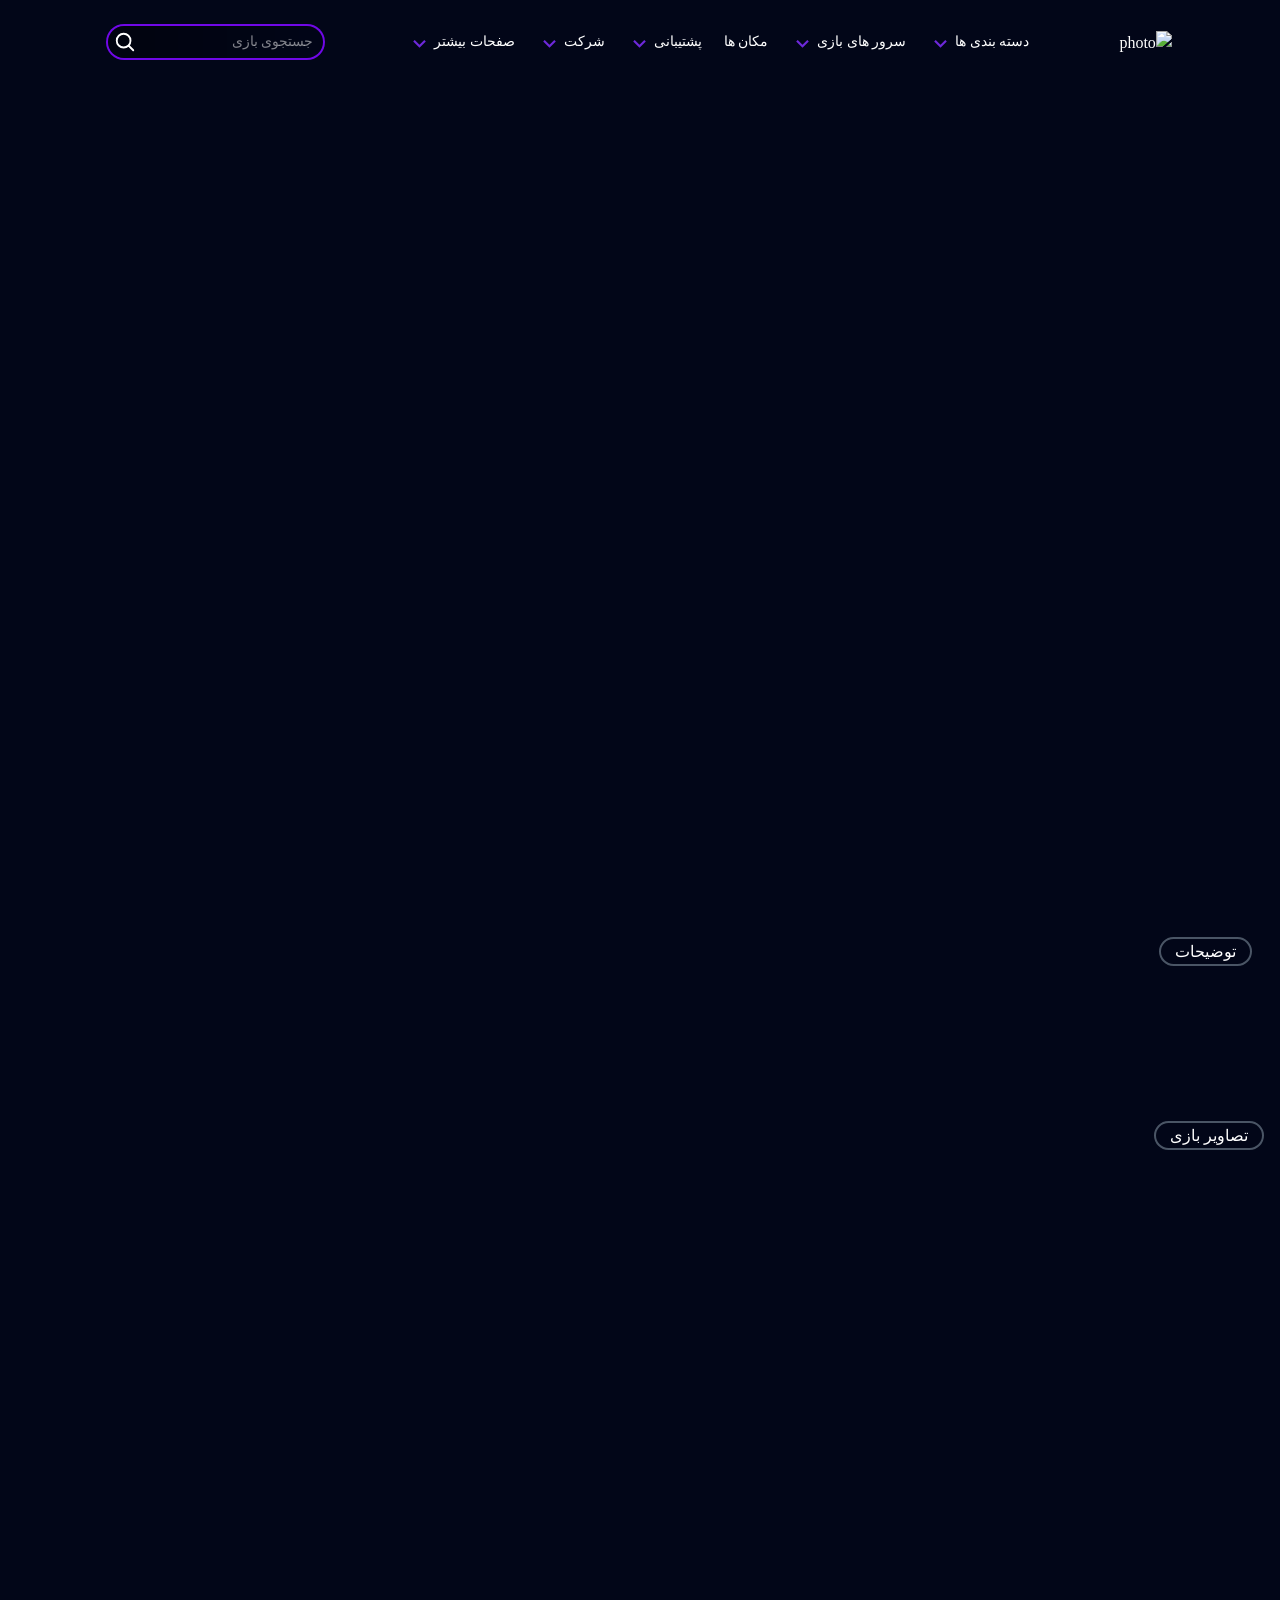
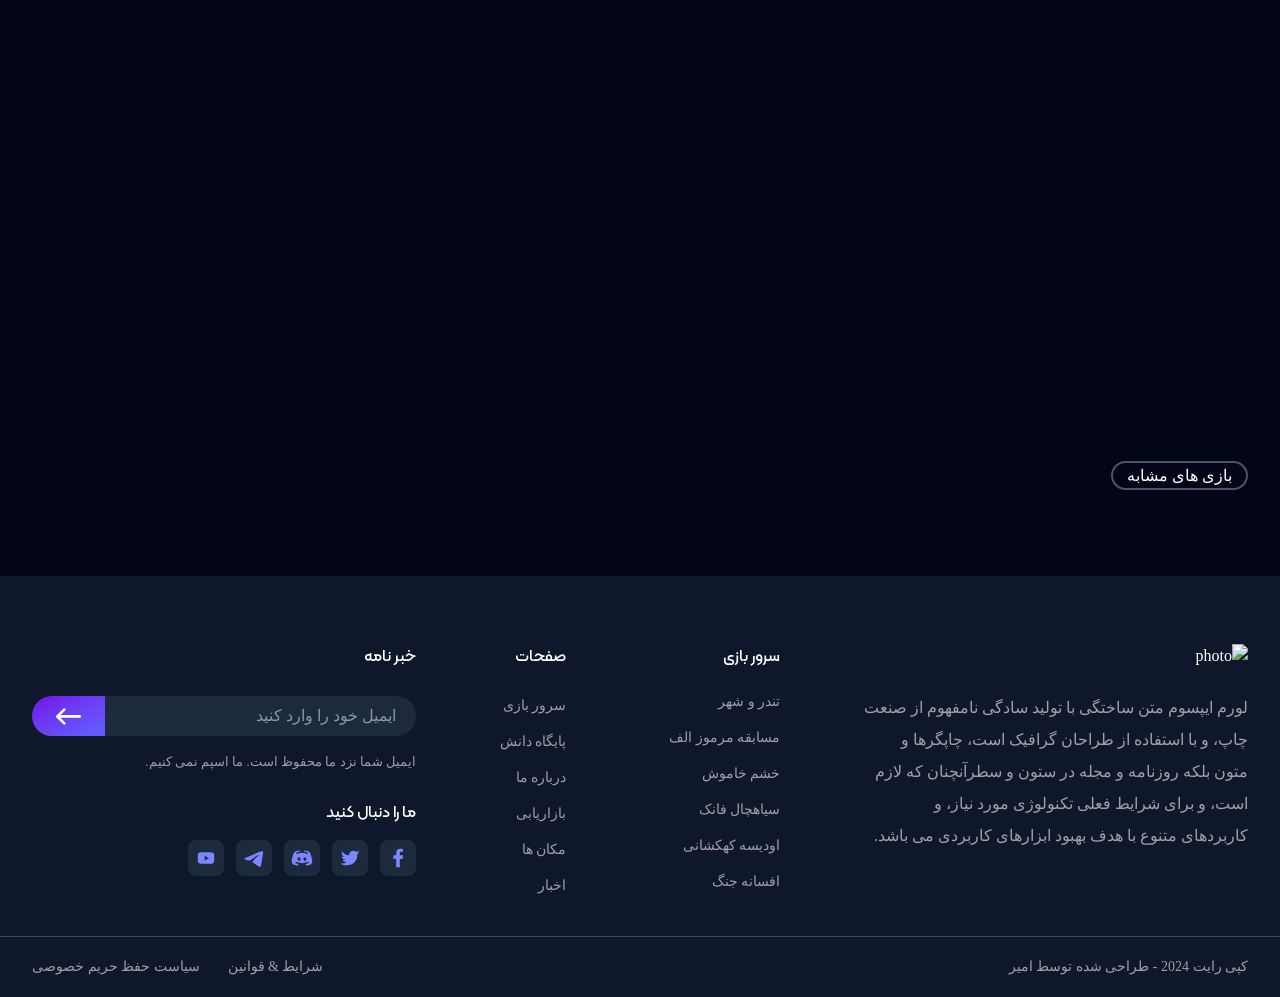
==== commit 18f25c33: "change loader" ====
--- a/game.html
+++ b/game.html
@@ -14,8 +14,15 @@
     </style>
 </head>
 <body id="top" dir="rtl" class=" font-[iran-sans] bg-slate-950 overflow-x-hidden selection:bg-indigo-600 selection:text-white selection:opacity-100">
-     <div class="loader-container">
-     <span class="loader"></span>
+    <div dir="ltr" id="loader" class=" h-screen w-screen justify-center items-center flex flex-col overflow-hidden md:bg-gradient-to-r from-[#13bde844]  via-[#020618] via-[50%] to-[#d819395f]">
+      <img
+        class="loading-img"
+        width="600"
+        height="100"
+        src="img/loading-img.png"
+        alt="loading"
+      />
+        <h1 class="loading-text font-extrabold text-3xl md:text-5xl">L O A D I N G ...</h1>
    </div>
   
     <div class="content hidden">
@@ -31,8 +38,8 @@
       <!-- start header section -->
       <header  class="h-auto xl:h-screen w-screen relative overflow-hidden ">
          <!-- start navbar section -->
-        <nav class="bg-slate-950 py-2 px-6 transition-all duration-300 flex justify-between items-center w-full fixed top-0 z-100 text-white select-none lg:bg-transparent  xl:justify-evenly 2xl:px-20" >
-          <span id="toggle-menu-btn" class="cursor-pointer lg:hidden z-50">
+         <nav class="bg-slate-950 py-2 px-6 transition-all duration-300 flex justify-between items-center w-full fixed top-0 z-100 text-white select-none lg:bg-transparent  xl:justify-evenly 2xl:px-20" >
+          <button id="toggle-menu-btn" class=" lg:hidden z-50">
             <svg
               xmlns="http://www.w3.org/2000/svg"
               viewBox="0 0 64 64"
@@ -120,8 +127,8 @@
                 d="M42,41c0,0.552-0.448,1-1,1H23c-0.552,0-1-0.448-1-1v-2c0-0.552,0.448-1,1-1h18 c0.552,0,1,0.448,1,1V41z"
               />
             </svg>
-          </span>
-          <a href="javascript:void(0)" class="py-3 z-50 max-w-48 lg:max-w-42 xl:max-w-48">
+          </button>
+          <a href="index.html" class="py-3 z-50 max-w-48 lg:max-w-42 xl:max-w-48">
             <img class="md:hidden" src="img/navbar/logo-mobile.png" alt="photo" />
             <img
               class="hidden md:inline-block"
@@ -131,7 +138,7 @@
           </a>
           <ul id="toggle-menu"  class= "scrollbar-hidden transition-all z-50 duration-700 ease-out bg-slate-950 text-sm absolute w-screen h-screen overflow-y-auto  divide-y-1 divide-gray-800 top-13 right-0 pt-10 pb-25 px-5 md:pr-12 translate-x-3/2 lg:static lg:overflow-visible lg:translate-0 lg:bg-transparent lg:flex  lg:gap-1.5 lg:w-auto lg:divide-y-0 lg:h-auto lg:my-0 lg:py-3 lg:px-0 xl:gap-4" >
             
-            <li id="nav-items" class=" max-h-12 overflow-hidden w-11/12 flex flex-wrap justify-between items-center cursor-pointer transition-all duration-300 lg:overflow-visible  lg:w-auto lg:gap-0.5 lg:pr-1.5 lg:flex-nowrap lg:relative lg:hover:text-white group">
+            <li id="nav-items" class=" max-h-12 overflow-hidden w-11/12 flex flex-wrap justify-between items-center  transition-all duration-300 lg:overflow-visible  lg:w-auto lg:gap-0.5 lg:pr-1.5 lg:flex-nowrap lg:relative lg:hover:text-white group">
               <a href="javascript:void(0)" class="grow transition-all duration-300 hover:text-violet-300 py-3 lg:grow-0 lg:hover:text-white">دسته بندی ها</a>
               <svg
               class="lg:group-hover:rotate-180 transition-all duration-300"
@@ -145,14 +152,14 @@
                   fill="#6D28D9"
                 />
               <ul class=" w-1/1  pr-9  flex flex-col gap-0 transition-all duration-300 divide-y-1 divide-gray-800 lg:z-30 lg:absolute lg:top-4/2 lg:bg-slate-950 lg:px-0 lg:h-auto lg:w-56 lg:border-1 lg:border-slate-950 lg:opacity-0 lg:invisible lg:group-hover:top-1/1 lg:group-hover:opacity-100 lg:group-hover:visible">
-                <li class="cursor-pointer py-3 block transition-all duration-300 hover:text-violet-300 lg:px-3 lg:hover:bg-violet-700 lg:hover:text-white"><a href="javascript:void(0)">بازی های موبایلی</a></li>
-                <li class="cursor-pointer py-3 block transition-all duration-300 hover:text-violet-300 lg:px-3 lg:hover:bg-violet-700 lg:hover:text-white"><a href="javascript:void(0)">ایکس باکس وان</a></li>
-                <li class="cursor-pointer py-3 block transition-all duration-300 hover:text-violet-300 lg:px-3 lg:hover:bg-violet-700 lg:hover:text-white"><a href="javascript:void(0)">خرید اکانت پرمیوم</a></li>
-                <li class="cursor-pointer py-3 block transition-all duration-300 hover:text-violet-300 lg:px-3 lg:hover:bg-violet-700 lg:hover:text-white"><a href="javascript:void(0)">بازی های استیم و اوریجین</a></li>
-                <li class="cursor-pointer py-3 block transition-all duration-300 hover:text-violet-300 lg:px-3 lg:hover:bg-violet-700 lg:hover:text-white"><a href="javascript:void(0)">اکانت قانونی پلی استیشن</a></li>
+                <li class=" block transition-all duration-300 hover:text-violet-300 lg:px-3 lg:hover:bg-violet-700 lg:hover:text-white"><a href="search.html?platform=1" class="py-3 block">بازی های Pc</a></li>
+                <li class=" block transition-all duration-300 hover:text-violet-300 lg:px-3 lg:hover:bg-violet-700 lg:hover:text-white"><a href="search.html?platform=2" class="py-3 block">بازی های پلی استیشن</a></li>
+                <li class=" block transition-all duration-300 hover:text-violet-300 lg:px-3 lg:hover:bg-violet-700 lg:hover:text-white"><a href="search.html?platform=8" class="py-3 block">بازی های Android</a></li>
+                <li class=" block transition-all duration-300 hover:text-violet-300 lg:px-3 lg:hover:bg-violet-700 lg:hover:text-white"><a href="search.html?platform=4" class="py-3 block">بازی های ios</a></li>
+                <li class=" block transition-all duration-300 hover:text-violet-300 lg:px-3 lg:hover:bg-violet-700 lg:hover:text-white"><a href="search.html?platform=3" class="py-3 block">بازی های Xbox</a></li>
               </ul>
             </li>
-            <li id="nav-items" class=" max-h-12 overflow-hidden w-11/12 flex flex-wrap justify-between items-center cursor-pointer transition-all duration-300 lg:overflow-visible  lg:w-auto lg:gap-0.5 lg:pr-1.5 lg:flex-nowrap lg:relative lg:hover:text-white group ">
+            <li id="nav-items" class=" max-h-12 overflow-hidden w-11/12 flex flex-wrap justify-between items-center  transition-all duration-300 lg:overflow-visible  lg:w-auto lg:gap-0.5 lg:pr-1.5 lg:flex-nowrap lg:relative lg:hover:text-white group ">
               <a href="javascript:void(0)" class="grow transition-all duration-300 hover:text-violet-300 py-3 lg:grow-0 lg:hover:text-white">سرور های بازی</a>
                <svg
               class="lg:group-hover:rotate-180 transition-all duration-300"
@@ -167,19 +174,19 @@
                 />
               </svg>
               <ul class=" w-1/1  pr-9  flex flex-col gap-0 transition-all duration-300 divide-y-1 divide-gray-800 lg:z-30 lg:absolute lg:top-4/2 lg:bg-slate-950 lg:px-0 lg:h-auto lg:w-56 lg:border-1 lg:border-slate-950 lg:opacity-0 lg:invisible lg:group-hover:top-1/1 lg:group-hover:opacity-100 lg:group-hover:visible">
-                <li class="cursor-pointer py-3 block transition-all duration-300 hover:text-violet-300 lg:px-3 lg:hover:bg-violet-700 lg:hover:text-white "><a href="javascript:void(0)">سرور بازی اول</a></li>
-                <li class="cursor-pointer py-3 block transition-all duration-300 hover:text-violet-300 lg:px-3 lg:hover:bg-violet-700 lg:hover:text-white "><a href="javascript:void(0)">سرور بازی دوم</a></li>
-                <li class="cursor-pointer py-3 block transition-all duration-300 hover:text-violet-300 lg:px-3 lg:hover:bg-violet-700 lg:hover:text-white "><a href="javascript:void(0)">جدول قیمت گزاری اول</a></li>
-                <li class="cursor-pointer py-3 block transition-all duration-300 hover:text-violet-300 lg:px-3 lg:hover:bg-violet-700 lg:hover:text-white "><a href="javascript:void(0)">جدول قیمت گزاری دوم</a></li>
-                <li class="cursor-pointer py-3 block transition-all duration-300 hover:text-violet-300 lg:px-3 lg:hover:bg-violet-700 lg:hover:text-white "><a href="javascript:void(0)">جدول قیمت گزاری سوم</a></li>
-                <li class="cursor-pointer py-3 block transition-all duration-300 hover:text-violet-300 lg:px-3 lg:hover:bg-violet-700 lg:hover:text-white "><a href="javascript:void(0)">جدول قیمت گزاری چهارم</a></li>
+                <li class=" block transition-all duration-300 hover:text-violet-300 lg:px-3 lg:hover:bg-violet-700 lg:hover:text-white "><a href="javascript:void(0)" class="py-3 block">سرور بازی اول</a></li>
+                <li class=" block transition-all duration-300 hover:text-violet-300 lg:px-3 lg:hover:bg-violet-700 lg:hover:text-white "><a href="javascript:void(0)" class="py-3 block">سرور بازی دوم</a></li>
+                <li class=" block transition-all duration-300 hover:text-violet-300 lg:px-3 lg:hover:bg-violet-700 lg:hover:text-white "><a href="javascript:void(0)" class="py-3 block">جدول قیمت گزاری اول</a></li>
+                <li class=" block transition-all duration-300 hover:text-violet-300 lg:px-3 lg:hover:bg-violet-700 lg:hover:text-white "><a href="javascript:void(0)" class="py-3 block">جدول قیمت گزاری دوم</a></li>
+                <li class=" block transition-all duration-300 hover:text-violet-300 lg:px-3 lg:hover:bg-violet-700 lg:hover:text-white "><a href="javascript:void(0)" class="py-3 block">جدول قیمت گزاری سوم</a></li>
+                <li class=" block transition-all duration-300 hover:text-violet-300 lg:px-3 lg:hover:bg-violet-700 lg:hover:text-white "><a href="javascript:void(0)" class="py-3 block">جدول قیمت گزاری چهارم</a></li>
   
               </ul>
             </li>
-            <li id="nav-items" class=" max-h-12 overflow-hidden w-11/12 flex flex-wrap justify-between items-center cursor-pointer transition-all duration-300  lg:w-auto lg:gap-0.5 lg:pr-1.5 lg:flex-nowrap ">
+            <li id="nav-items" class=" max-h-12 overflow-hidden w-11/12 flex flex-wrap justify-between items-center  transition-all duration-300  lg:w-auto lg:gap-0.5 lg:pr-1.5 lg:flex-nowrap ">
               <a href="javascript:void(0)" class="grow transition-all duration-300 hover:text-violet-300 py-3 lg:grow-0 lg:hover:text-white ">مکان ها</a>          
             </li>
-            <li id="nav-items" class=" max-h-12 overflow-hidden w-11/12 flex flex-wrap justify-between items-center cursor-pointer transition-all duration-300 lg:overflow-visible  lg:w-auto lg:gap-0.5 lg:pr-1.5 lg:flex-nowrap lg:relative lg:hover:text-white group ">
+            <li id="nav-items" class=" max-h-12 overflow-hidden w-11/12 flex flex-wrap justify-between items-center  transition-all duration-300 lg:overflow-visible  lg:w-auto lg:gap-0.5 lg:pr-1.5 lg:flex-nowrap lg:relative lg:hover:text-white group ">
               <a href="javascript:void(0)" class="grow transition-all duration-300 hover:text-violet-300 py-3 lg:grow-0 lg:hover:text-white">پشتیبانی</a>
                <svg
               class="lg:group-hover:rotate-180 transition-all duration-300"
@@ -194,12 +201,12 @@
                 />
               </svg>
               <ul class=" w-1/1  pr-9  flex flex-col gap-0 transition-all duration-300 divide-y-1 divide-gray-800 lg:z-30 lg:absolute lg:top-4/2 lg:bg-slate-950 lg:px-0 lg:h-auto lg:w-56 lg:border-1 lg:border-slate-950 lg:opacity-0 lg:invisible lg:group-hover:top-1/1 lg:group-hover:opacity-100 lg:group-hover:visible">
-                <li class="cursor-pointer py-3 block transition-all duration-300 hover:text-violet-300 lg:px-3 lg:hover:bg-violet-700 lg:hover:text-white"><a href="javascript:void(0)">پایگاه دانش</a></li>
-                <li class="cursor-pointer py-3 block transition-all duration-300 hover:text-violet-300 lg:px-3 lg:hover:bg-violet-700 lg:hover:text-white"><a href="javascript:void(0)">سوالات متداول</a></li>
-                <li class="cursor-pointer py-3 block transition-all duration-300 hover:text-violet-300 lg:px-3 lg:hover:bg-violet-700 lg:hover:text-white"><a href="javascript:void(0)">تماس با ما</a></li>
+                <li class=" block transition-all duration-300 hover:text-violet-300 lg:px-3 lg:hover:bg-violet-700 lg:hover:text-white"><a href="javascript:void(0)" class="block py-3">پایگاه دانش</a></li>
+                <li class=" block transition-all duration-300 hover:text-violet-300 lg:px-3 lg:hover:bg-violet-700 lg:hover:text-white"><a href="javascript:void(0)" class="block py-3">سوالات متداول</a></li>
+                <li class=" block transition-all duration-300 hover:text-violet-300 lg:px-3 lg:hover:bg-violet-700 lg:hover:text-white"><a href="javascript:void(0)" class="block py-3">تماس با ما</a></li>
               </ul>
             </li>
-            <li id="nav-items" class=" max-h-12 overflow-hidden w-11/12 flex flex-wrap justify-between items-center cursor-pointer transition-all duration-300 lg:overflow-visible  lg:w-auto lg:gap-0.5 lg:pr-1.5 lg:flex-nowrap lg:relative lg:hover:text-white group">
+            <li id="nav-items" class=" max-h-12 overflow-hidden w-11/12 flex flex-wrap justify-between items-center  transition-all duration-300 lg:overflow-visible  lg:w-auto lg:gap-0.5 lg:pr-1.5 lg:flex-nowrap lg:relative lg:hover:text-white group">
               <a href="javascript:void(0)" class="grow transition-all duration-300 hover:text-violet-300 py-3 lg:grow-0 lg:hover:text-white">شرکت</a>
                <svg
               class="lg:group-hover:rotate-180 transition-all duration-300"
@@ -214,13 +221,13 @@
                 />
               </svg>
               <ul class=" w-1/1  pr-9  flex flex-col gap-0 transition-all duration-300 divide-y-1 divide-gray-800 lg:z-30 lg:absolute lg:top-4/2 lg:bg-slate-950 lg:px-0 lg:h-auto lg:w-56 lg:border-1 lg:border-slate-950 lg:opacity-0 lg:invisible lg:group-hover:top-1/1 lg:group-hover:opacity-100 lg:group-hover:visible">
-                <li class="cursor-pointer py-3 block transition-all duration-300 hover:text-violet-300 lg:px-3 lg:hover:bg-violet-700 lg:hover:text-white"><a href="javascript:void(0)">درباره ما</a></li>
-                <li class="cursor-pointer py-3 block transition-all duration-300 hover:text-violet-300 lg:px-3 lg:hover:bg-violet-700 lg:hover:text-white"><a href="javascript:void(0)">بازار یابی</a></li>
-                <li class="cursor-pointer py-3 block transition-all duration-300 hover:text-violet-300 lg:px-3 lg:hover:bg-violet-700 lg:hover:text-white"><a href="javascript:void(0)">اخبار</a></li>
-                <li class="cursor-pointer py-3 block transition-all duration-300 hover:text-violet-300 lg:px-3 lg:hover:bg-violet-700 lg:hover:text-white"><a href="javascript:void(0)">جزئیات خبر</a></li>
+                <li class=" block transition-all duration-300 hover:text-violet-300 lg:px-3 lg:hover:bg-violet-700 lg:hover:text-white"><a href="javascript:void(0)" class="block py-3">درباره ما</a></li>
+                <li class=" block transition-all duration-300 hover:text-violet-300 lg:px-3 lg:hover:bg-violet-700 lg:hover:text-white"><a href="javascript:void(0)" class="block py-3">بازار یابی</a></li>
+                <li class=" block transition-all duration-300 hover:text-violet-300 lg:px-3 lg:hover:bg-violet-700 lg:hover:text-white"><a href="javascript:void(0)" class="block py-3">اخبار</a></li>
+                <li class=" block transition-all duration-300 hover:text-violet-300 lg:px-3 lg:hover:bg-violet-700 lg:hover:text-white"><a href="javascript:void(0)" class="block py-3">جزئیات خبر</a></li>
               </ul>
             </li>
-            <li id="nav-items" class="max-h-12 overflow-hidden w-11/12 flex flex-wrap justify-between items-center cursor-pointer transition-all duration-300 lg:overflow-visible  lg:w-auto lg:gap-0.5 lg:pr-1.5 lg:flex-nowrap lg:relative lg:hover:text-white group ">
+            <li id="nav-items" class="max-h-12 overflow-hidden w-11/12 flex flex-wrap justify-between items-center  transition-all duration-300 lg:overflow-visible  lg:w-auto lg:gap-0.5 lg:pr-1.5 lg:flex-nowrap lg:relative lg:hover:text-white group ">
               <a href="javascript:void(0)" class="grow transition-all duration-300 hover:text-violet-300 py-3 lg:grow-0 lg:hover:text-white">صفحات بیشتر</a>
                <svg
               class="lg:group-hover:rotate-180 transition-all duration-300"
@@ -235,9 +242,9 @@
                 />
               </svg>
               <ul class=" w-1/1  pr-9  flex flex-col gap-0 transition-all duration-300 divide-y-1 divide-gray-800 lg:z-30 lg:absolute lg:top-4/2 lg:bg-slate-950 lg:px-0 lg:h-auto lg:w-56 lg:border-1 lg:border-slate-950 lg:opacity-0 lg:invisible lg:group-hover:top-1/1 lg:group-hover:opacity-100 lg:group-hover:visible">
-                <li class="cursor-pointer py-3 block transition-all duration-300 hover:text-violet-300 lg:px-3 lg:hover:bg-violet-700 lg:hover:text-white"><a href="javascript:void(0)">المنت ها</a></li>
-                <li class="cursor-pointer py-3 block transition-all duration-300 hover:text-violet-300 lg:px-3 lg:hover:bg-violet-700 lg:hover:text-white"><a href="javascript:void(0)">ورود</a></li>
-                <li class="cursor-pointer py-3 block transition-all duration-300 hover:text-violet-300 lg:px-3 lg:hover:bg-violet-700 lg:hover:text-white"><a href="javascript:void(0)">ثبت نام</a></li>
+                <li class=" block transition-all duration-300 hover:text-violet-300 lg:px-3 lg:hover:bg-violet-700 lg:hover:text-white"><a href="index.html" class="block py-3">صفحه اصلی</a></li>
+                <li class=" block transition-all duration-300 hover:text-violet-300 lg:px-3 lg:hover:bg-violet-700 lg:hover:text-white"><a href="login.html" class="block py-3">ورود / ثبت نام</a></li>
+                <li class=" block transition-all duration-300 hover:text-violet-300 lg:px-3 lg:hover:bg-violet-700 lg:hover:text-white"><a href="search.html" class="block py-3">صفحه جستجو</a></li>
               </ul>
             </li>
           </ul>
@@ -250,7 +257,7 @@
                 <svg width="22px" height="22px" viewBox="0 0 24 24" fill="none" xmlns="http://www.w3.org/2000/svg"><g id="SVGRepo_bgCarrier" stroke-width="0"></g><g id="SVGRepo_tracerCarrier" stroke-linecap="round" stroke-linejoin="round"></g><g id="SVGRepo_iconCarrier"> <path d="M15.7955 15.8111L21 21M18 10.5C18 14.6421 14.6421 18 10.5 18C6.35786 18 3 14.6421 3 10.5C3 6.35786 6.35786 3 10.5 3C14.6421 3 18 6.35786 18 10.5Z" stroke="#ffffff" stroke-width="2" stroke-linecap="round" stroke-linejoin="round"></path> </g></svg>
               </button>
             </div>
-             <span id="nav-search-toggle" type="button" class="lg:hidden cursor-pointer">
+             <button id="nav-search-toggle" type="button" class="lg:hidden ">
                <svg class="pointer-events-none" xmlns="http://www.w3.org/2000/svg" viewBox="0 0 64 64" width="45" height="35">
   <linearGradient id="C4TdsG345VslfSD6bqYyXa" x1="20.499" x2="20.499" y1="13.001" y2="23.584" gradientUnits="userSpaceOnUse" spreadMethod="reflect">
     <stop offset="0" stop-color="#6dc7ff"/>
@@ -268,10 +275,11 @@
   </linearGradient>
   <path fill="url(#C4TdsG345VslfSD6bqYyXc)" d="M54.77,48.559l-8.752-9.864c-0.719-0.812-1.995-0.92-2.845-0.243l-2.486,1.973l-4.125-4.994 c3.337-3.106,5.439-7.521,5.439-12.429C42.001,13.627,34.374,6,24.999,6S7.997,13.627,7.997,23.002s7.627,17.002,17.002,17.002 c3.749,0,7.207-1.234,10.021-3.298l4.099,4.963l-2.366,1.877c-0.434,0.344-0.698,0.832-0.746,1.374 c-0.047,0.539,0.127,1.06,0.49,1.469l8.753,9.865C46.272,57.406,47.739,58,49.215,58c1.169,0,2.344-0.373,3.307-1.137l1.607-1.274 c1.08-0.858,1.739-2.068,1.856-3.406C56.1,50.859,55.669,49.572,54.77,48.559z M9.997,23.002C9.997,14.73,16.727,8,24.999,8 s15.002,6.73,15.002,15.002s-6.729,15.002-15.002,15.002S9.997,31.274,9.997,23.002z M48.642,44.666l-6.467,5.133l-1.477-1.656 l6.472-5.136L48.642,44.666z M44.418,40.018c0.013-0.01,0.03-0.014,0.049-0.014c0.022,0,0.045,0.007,0.055,0.018l1.319,1.487 l-6.476,5.139l-1.368-1.534L44.418,40.018z M52.885,54.022l-1.607,1.274c-1.361,1.081-3.394,0.915-4.532-0.369l-3.239-3.632 l6.464-5.13l3.303,3.722c0.53,0.598,0.785,1.351,0.718,2.122C53.924,52.795,53.53,53.51,52.885,54.022z"/>
                </svg>          
-             </span>
+             </button>
              
           </div>
         </nav>
+          <!-- finish navbar section  -->
         <div id="header-content" class="h-full" >
        
         </div>
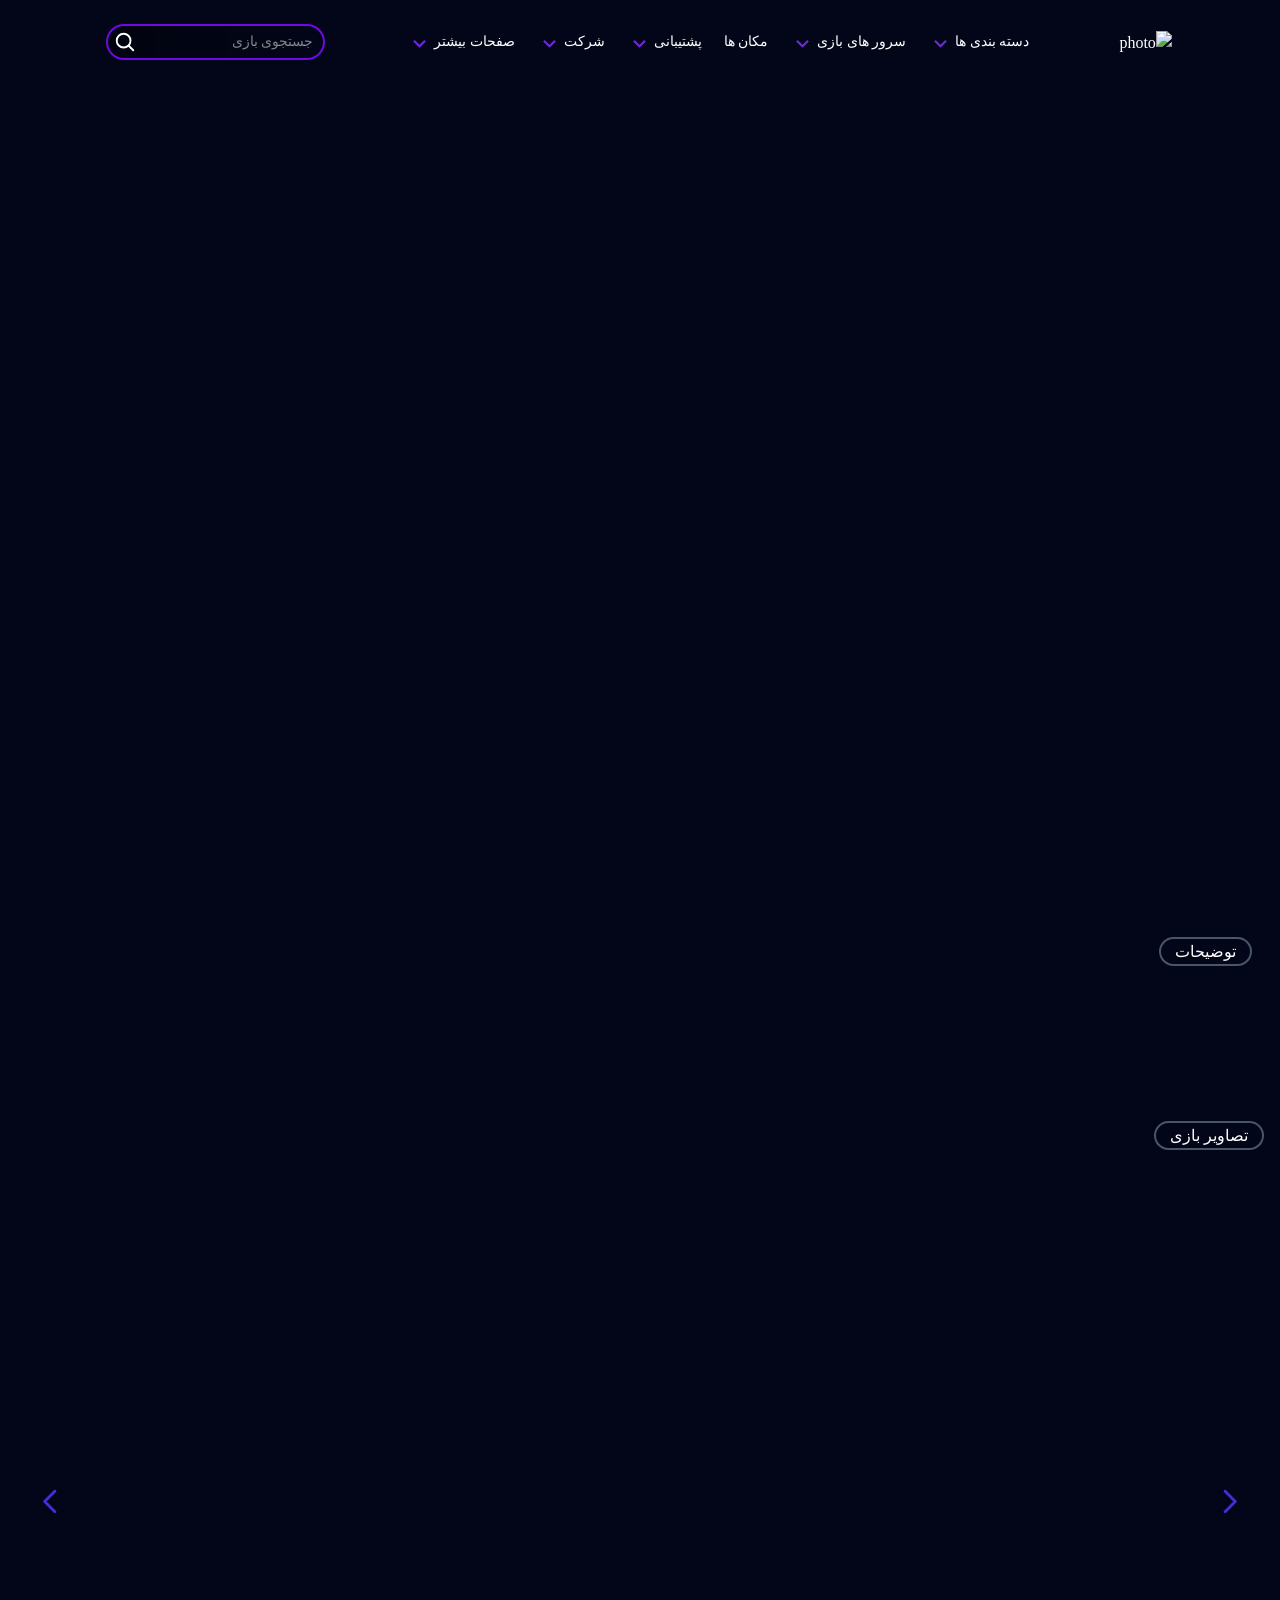
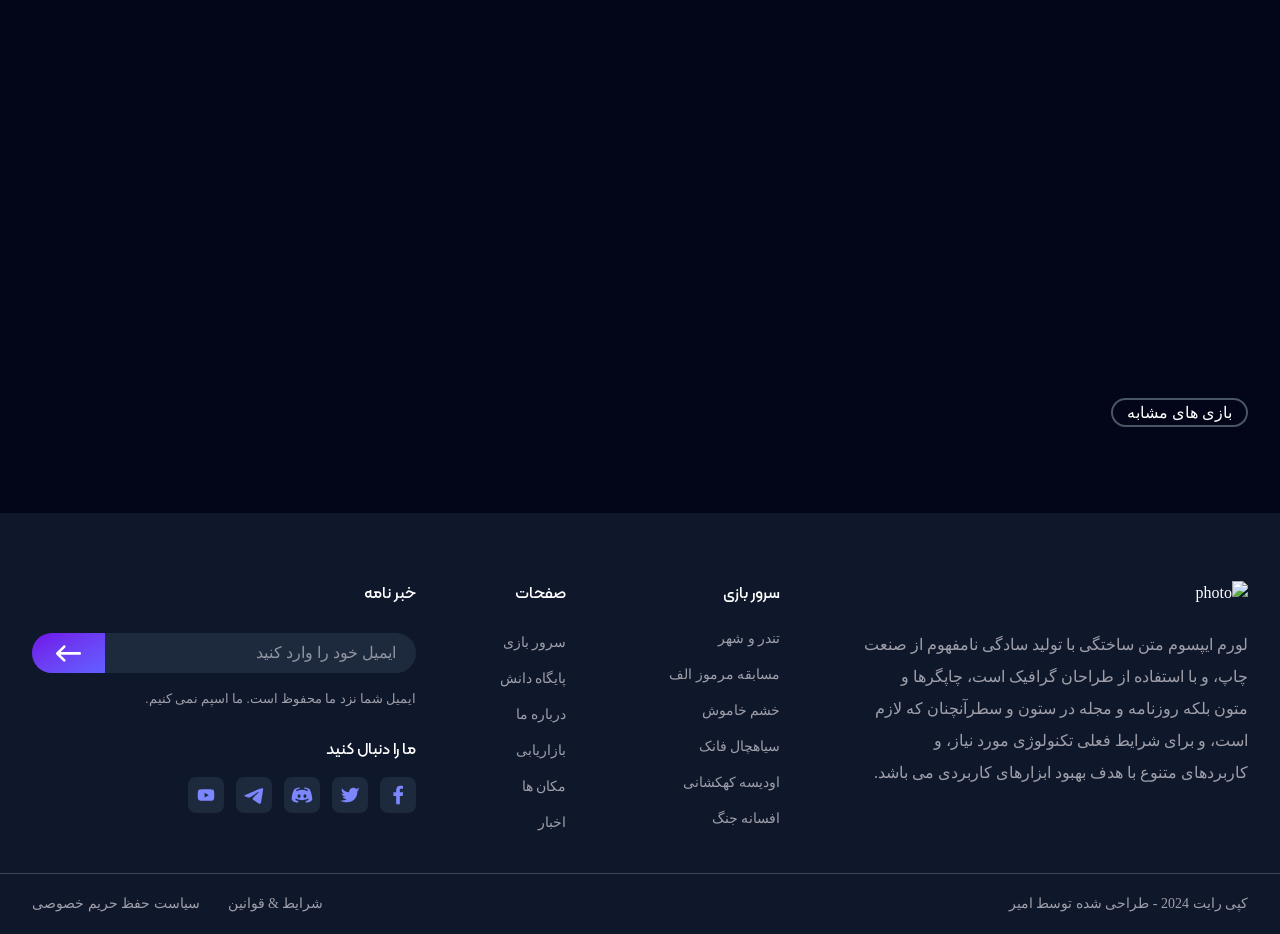
==== commit cc90fe08: "fix some bugs" ====
--- a/game.html
+++ b/game.html
@@ -13,7 +13,7 @@
     }
     </style>
 </head>
-<body id="top" dir="rtl" class=" font-[iran-sans] bg-slate-950 overflow-x-hidden selection:bg-indigo-600 selection:text-white selection:opacity-100">
+<body id="top" >
     <div dir="ltr" id="loader" class=" h-screen w-screen justify-center items-center flex flex-col overflow-hidden md:bg-gradient-to-r from-[#13bde844]  via-[#020618] via-[50%] to-[#d819395f]">
       <img
         class="loading-img"
@@ -24,7 +24,7 @@
       />
         <h1 class="loading-text font-extrabold text-3xl md:text-5xl">L O A D I N G ...</h1>
    </div>
-  
+ 
     <div class="content hidden">
        <!-- start up to top section  -->
     <div id="up-to-top-container" class="fixed hidden  items-center gap-6 -right-10 top-1/2 z-100 -rotate-90 text-white text-sm opacity-0 invisible transition-all duration-500 md:flex">
@@ -297,25 +297,27 @@
         </section>
          <!-- finish more info section  -->
           <!-- start photos section  -->
-        <section class=" text-white lg:h-screen  select-none">
+        <section class=" text-white lg:max-h-screen  select-none">
           <div class=" pb-5 px-5 mx-auto sm:max-w-xl sm:px-0 md:max-w-[700px] lg:max-w-full lg:px-4 xl:max-w-7xl ">
            <div class="h-1/10">
              <span class="py-1 px-3.5 border-2 rounded-full border-gray-600 ">تصاویر بازی</span>
            </div>
-
-          <div class="screen-swiper relative w-full lg:h-[70vh] overflow-hidden mt-5 mb-2 ">
-            <div id="screen-swiper-wrapper" class=" swiper-wrapper w-full">
-           
-            </div>  
-            <div class="hidden sm:flex absolute top-1/2 w-full  justify-between px-4">
-              <button class="screen-swiper-button-next z-99 border border-transparent hover:backdrop-blur-xl hover:border-indigo-700 transition-all duration-300  cursor-pointer rounded-full"><svg width="35px" height="35px" viewBox="0 0 24 24" fill="none" xmlns="http://www.w3.org/2000/svg"><g id="SVGRepo_bgCarrier" stroke-width="0"></g><g id="SVGRepo_tracerCarrier" stroke-linecap="round" stroke-linejoin="round"></g><g id="SVGRepo_iconCarrier"> <path fill-rule="evenodd" clip-rule="evenodd" d="M8.29289 4.29289C8.68342 3.90237 9.31658 3.90237 9.70711 4.29289L16.7071 11.2929C17.0976 11.6834 17.0976 12.3166 16.7071 12.7071L9.70711 19.7071C9.31658 20.0976 8.68342 20.0976 8.29289 19.7071C7.90237 19.3166 7.90237 18.6834 8.29289 18.2929L14.5858 12L8.29289 5.70711C7.90237 5.31658 7.90237 4.68342 8.29289 4.29289Z" fill="#432dd7 "></path> </g></svg></button>
-              <button class="screen-swiper-button-prev z-99 border border-transparent hover:backdrop-blur-xl hover:border-indigo-700 transition-all duration-300  cursor-pointer rounded-full"><svg width="35px" height="35px" viewBox="0 0 24 24" fill="none" xmlns="http://www.w3.org/2000/svg"><g id="SVGRepo_bgCarrier" stroke-width="0"></g><g id="SVGRepo_tracerCarrier" stroke-linecap="round" stroke-linejoin="round"></g><g id="SVGRepo_iconCarrier"> <path fill-rule="evenodd" clip-rule="evenodd" d="M15.7071 4.29289C16.0976 4.68342 16.0976 5.31658 15.7071 5.70711L9.41421 12L15.7071 18.2929C16.0976 18.6834 16.0976 19.3166 15.7071 19.7071C15.3166 20.0976 14.6834 20.0976 14.2929 19.7071L7.29289 12.7071C7.10536 12.5196 7 12.2652 7 12C7 11.7348 7.10536 11.4804 7.29289 11.2929L14.2929 4.29289C14.6834 3.90237 15.3166 3.90237 15.7071 4.29289Z" fill="#432dd7 "></path> </g></svg></button>
+          <div id="screens-swiper">
+            <div class="screen-swiper relative w-full lg:h-[70vh] overflow-hidden mt-5 mb-2 ">
+              <div id="screen-swiper-wrapper" class=" swiper-wrapper w-full">
+             
+              </div>  
+              <div class="hidden sm:flex absolute top-1/2 w-full  justify-between px-4">
+                <button class="screen-swiper-button-next z-99 border border-transparent hover:backdrop-blur-xl hover:border-indigo-700 transition-all duration-300  cursor-pointer rounded-full"><svg width="35px" height="35px" viewBox="0 0 24 24" fill="none" xmlns="http://www.w3.org/2000/svg"><g id="SVGRepo_bgCarrier" stroke-width="0"></g><g id="SVGRepo_tracerCarrier" stroke-linecap="round" stroke-linejoin="round"></g><g id="SVGRepo_iconCarrier"> <path fill-rule="evenodd" clip-rule="evenodd" d="M8.29289 4.29289C8.68342 3.90237 9.31658 3.90237 9.70711 4.29289L16.7071 11.2929C17.0976 11.6834 17.0976 12.3166 16.7071 12.7071L9.70711 19.7071C9.31658 20.0976 8.68342 20.0976 8.29289 19.7071C7.90237 19.3166 7.90237 18.6834 8.29289 18.2929L14.5858 12L8.29289 5.70711C7.90237 5.31658 7.90237 4.68342 8.29289 4.29289Z" fill="#432dd7 "></path> </g></svg></button>
+                <button class="screen-swiper-button-prev z-99 border border-transparent hover:backdrop-blur-xl hover:border-indigo-700 transition-all duration-300  cursor-pointer rounded-full"><svg width="35px" height="35px" viewBox="0 0 24 24" fill="none" xmlns="http://www.w3.org/2000/svg"><g id="SVGRepo_bgCarrier" stroke-width="0"></g><g id="SVGRepo_tracerCarrier" stroke-linecap="round" stroke-linejoin="round"></g><g id="SVGRepo_iconCarrier"> <path fill-rule="evenodd" clip-rule="evenodd" d="M15.7071 4.29289C16.0976 4.68342 16.0976 5.31658 15.7071 5.70711L9.41421 12L15.7071 18.2929C16.0976 18.6834 16.0976 19.3166 15.7071 19.7071C15.3166 20.0976 14.6834 20.0976 14.2929 19.7071L7.29289 12.7071C7.10536 12.5196 7 12.2652 7 12C7 11.7348 7.10536 11.4804 7.29289 11.2929L14.2929 4.29289C14.6834 3.90237 15.3166 3.90237 15.7071 4.29289Z" fill="#432dd7 "></path> </g></svg></button>
+              </div>
             </div>
-          </div>
-          <div  thumbsSlider="" class="swiper thumbsSwiper lg:h-[15vh]">
-          <div id="thumbsSwiper-wrapper" class=" swiper-wrapper w-full">
-              
-            </div>  
+            <div  thumbsSlider="" class="swiper thumbsSwiper lg:h-[15vh]">
+            <div id="thumbsSwiper-wrapper" class=" swiper-wrapper w-full">
+                
+              </div>  
+            </div>
+
           </div>
          </div>
 
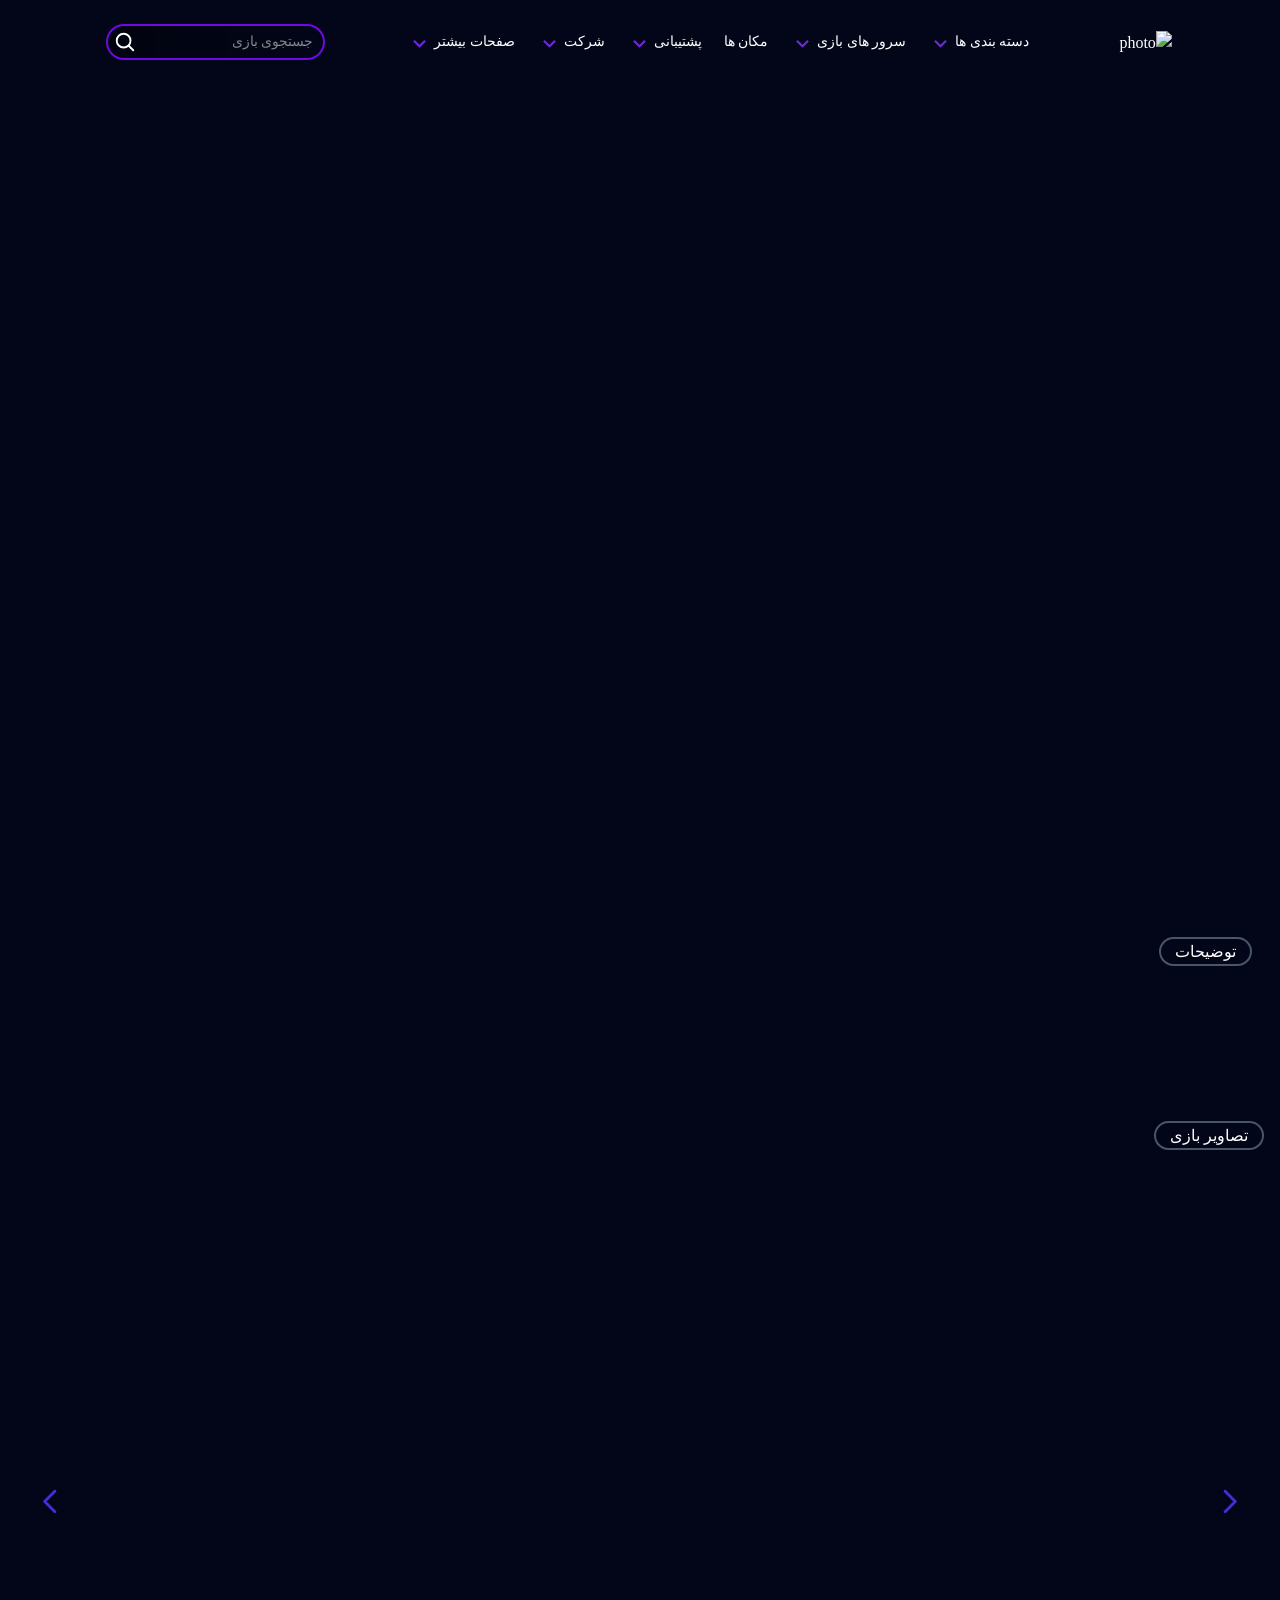
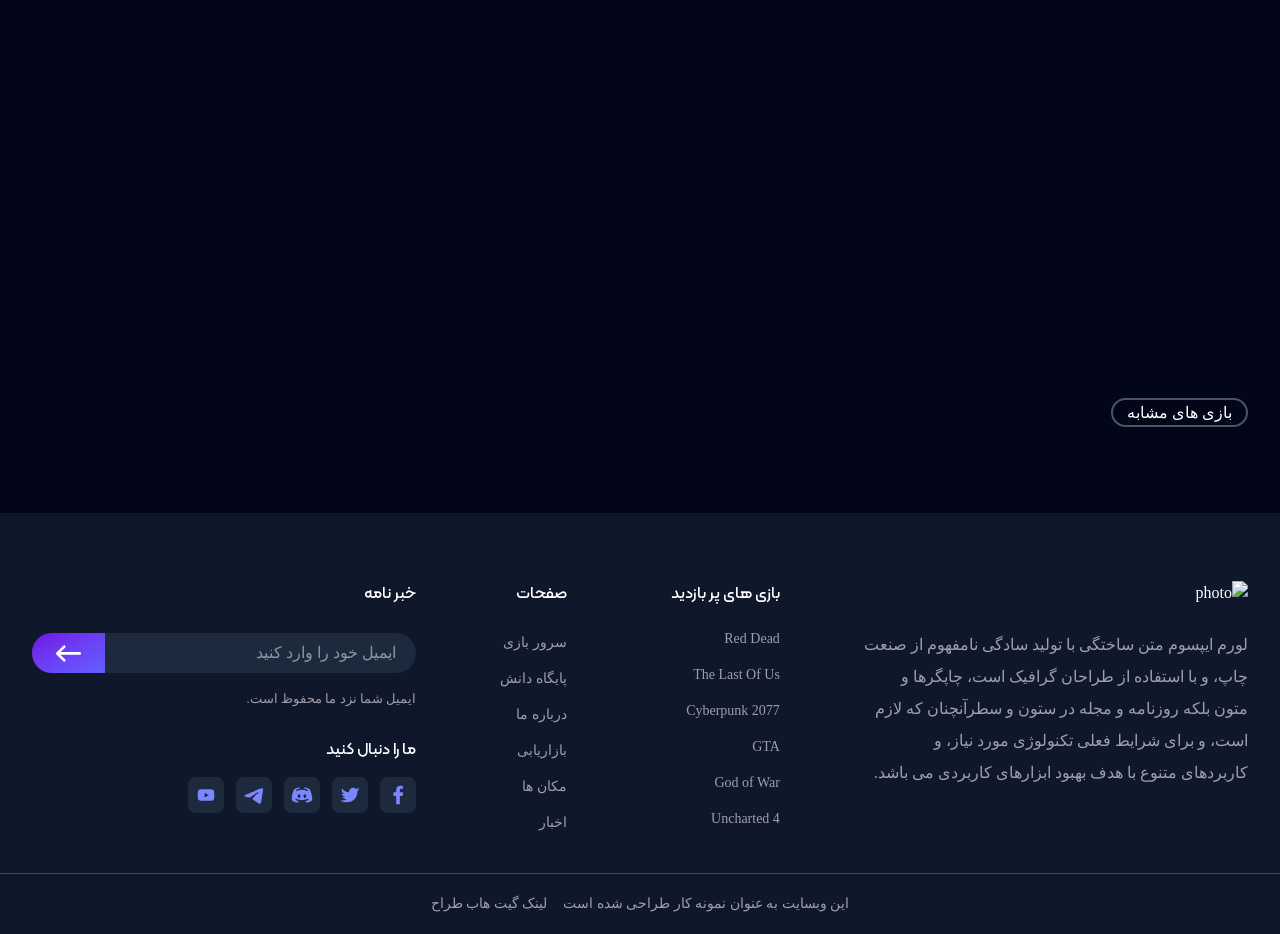
==== commit e05c6cc0: "fix footer" ====
--- a/game.html
+++ b/game.html
@@ -342,18 +342,21 @@
     <div class="px-5 mx-auto  sm:max-w-xl sm:px-0 md:max-w-[700px] lg:max-w-full lg:px-4 xl:max-w-7xl xl:px-8">
      <div class="flex flex-wrap gap-8 pb-10 lg:flex-nowrap">
       <div class="lg:w-1/3">
-        <img src="img/navbar/logo.png" alt="photo">
+        <a href="index.html" class="inline-flex">
+          <img src="img/navbar/logo.png" alt="photo">
+
+        </a>
         <p class="text-zinc-400 mt-6 leading-8">لورم ایپسوم متن ساختگی با تولید سادگی نامفهوم از صنعت چاپ، و با استفاده از طراحان گرافیک است، چاپگرها و متون بلکه روزنامه و مجله در ستون و سطرآنچنان که لازم است، و برای شرایط فعلی تکنولوژی مورد نیاز، و کاربردهای متنوع با هدف بهبود ابزارهای کاربردی می باشد.      </p>
       </div>
       <div class="w-full flex justify-around lg:w-1/3">
         <div class="flex flex-col  gap-4">
-          <span class="font-[kalam] mb-2">سرور بازی</span>
-          <a href="javascript:void(0)" class="text-zinc-400 text-sm hover:text-indigo-500 transition-all duration-300">تندر و شهر</a>
-          <a href="javascript:void(0)" class="text-zinc-400 text-sm hover:text-indigo-500 transition-all duration-300">مسابقه مرموز الف</a>
-          <a href="javascript:void(0)" class="text-zinc-400 text-sm hover:text-indigo-500 transition-all duration-300">خشم خاموش</a>
-          <a href="javascript:void(0)" class="text-zinc-400 text-sm hover:text-indigo-500 transition-all duration-300">سیاهچال فانک</a>
-          <a href="javascript:void(0)" class="text-zinc-400 text-sm hover:text-indigo-500 transition-all duration-300">اودیسه کهکشانی</a>
-          <a href="javascript:void(0)" class="text-zinc-400 text-sm hover:text-indigo-500 transition-all duration-300">افسانه جنگ</a>
+          <span class="font-[kalam] mb-2">بازی های پر بازدید</span>
+          <a href="game.html?id=28" class="text-zinc-400 text-sm hover:text-indigo-500 transition-all duration-300">Red Dead</a>
+          <a href="game.html?id=51325" class="text-zinc-400 text-sm hover:text-indigo-500 transition-all duration-300">The Last Of Us</a>
+          <a href="game.html?id=41494" class="text-zinc-400 text-sm hover:text-indigo-500 transition-all duration-300">Cyberpunk 2077</a>
+          <a href="game.html?id=416" class="text-zinc-400 text-sm hover:text-indigo-500 transition-all duration-300">GTA</a>
+          <a href="game.html?id=58175" class="text-zinc-400 text-sm hover:text-indigo-500 transition-all duration-300">God of War</a>
+          <a href="game.html?id=2462" class="text-zinc-400 text-sm hover:text-indigo-500 transition-all duration-300">Uncharted 4</a>
     
         </div>
         <div class="flex flex-col  gap-4">
@@ -369,13 +372,13 @@
       </div>
       <div class="flex flex-col w-full gap-4 lg:w-1/3">
         <span class="font-[kalam] mb-3">خبر نامه</span>
-        <div class="rounded-full flex justify-between h-10  pr-5  overflow-hidden bg-slate-800">
-          <input class="border-0 outline-0  h-full w-7/10 " type="email" placeholder="ایمیل خود را وارد کنید">
-          <button class="flex justify-center items-center cursor-pointer w-2/10 h-full bg-gradient-to-br from-violet-700 to-indigo-500">
+        <form class="rounded-full flex justify-between h-10  pr-5  overflow-hidden bg-slate-800">
+          <input required class="border-0 outline-0  h-full w-7/10 " type="email" placeholder="ایمیل خود را وارد کنید">
+          <button type="submit" class="flex justify-center items-center cursor-pointer w-2/10 h-full bg-gradient-to-br from-violet-700 to-indigo-500">
             <svg width="25px" height="25px" viewBox="0 -6.5 38 38" version="1.1" xmlns="http://www.w3.org/2000/svg" xmlns:xlink="http://www.w3.org/1999/xlink" fill="#000000"><g id="SVGRepo_bgCarrier" stroke-width="0"></g><g id="SVGRepo_tracerCarrier" stroke-linecap="round" stroke-linejoin="round"></g><g id="SVGRepo_iconCarrier"> <title>left-arrow</title> <desc>Created with Sketch.</desc> <g id="icons" stroke="none" stroke-width="1" fill="none" fill-rule="evenodd"> <g id="ui-gambling-website-lined-icnos-casinoshunter" transform="translate(-1641.000000, -158.000000)" fill="#ffffff" fill-rule="nonzero"> <g id="1" transform="translate(1350.000000, 120.000000)"> <path d="M317.812138,38.5802109 L328.325224,49.0042713 L328.41312,49.0858421 C328.764883,49.4346574 328.96954,49.8946897 329,50.4382227 L328.998248,50.6209428 C328.97273,51.0514917 328.80819,51.4628128 328.48394,51.8313977 L328.36126,51.9580208 L317.812138,62.4197891 C317.031988,63.1934036 315.770571,63.1934036 314.990421,62.4197891 C314.205605,61.6415481 314.205605,60.3762573 314.990358,59.5980789 L322.274264,52.3739093 L292.99947,52.3746291 C291.897068,52.3746291 291,51.4850764 291,50.3835318 C291,49.2819872 291.897068,48.3924345 292.999445,48.3924345 L322.039203,48.3917152 L314.990421,41.4019837 C314.205605,40.6237427 314.205605,39.3584519 314.990421,38.5802109 C315.770571,37.8065964 317.031988,37.8065964 317.812138,38.5802109 Z" id="left-arrow" transform="translate(310.000000, 50.500000) scale(-1, 1) translate(-310.000000, -50.500000) "> </path> </g> </g> </g> </g></svg>
           </button>
-        </div>
-        <p class="text-zinc-400 text-[13px]">ایمیل شما نزد ما محفوظ است. ما اسپم نمی کنیم.      </p>
+        </form>
+        <p class="text-zinc-400 text-[13px]">ایمیل شما نزد ما محفوظ است. </p>
         <span class="font-[kalam] mt-3">ما را دنبال کنید      </span>
         <div class="flex gap-3">
           <a class="group cursor-pointer flex justify-center items-center rounded-lg bg-slate-800 w-9 h-9 transition-all duration-300 hover:bg-white hover:fill-red-300">
@@ -402,12 +405,9 @@
     </div>
     <hr class="opacity-20">
     <div class="px-5 mx-auto  sm:max-w-xl sm:px-0 md:max-w-[700px] lg:max-w-full lg:px-4 xl:max-w-7xl xl:px-8">
-      <div class="flex flex-col  gap-3 text-sm text-zinc-400 py-5 md:flex-row md:justify-between">
-        <span >کپی رایت 2024 - طراحی شده توسط امیر      </span>
-        <div class="flex gap-7">
-          <a href="javascript:void(0)">شرایط & قوانین</a>
-          <a href="javascript:void(0)">سیاست حفظ حریم خصوصی</a>
-        </div>
+      <div class="flex justify-between text-sm text-zinc-400 py-5 md:justify-center md:gap-4 ">
+        <span >این وبسایت به عنوان نمونه کار طراحی شده است      </span>
+        <a href="https://github.com/amirRezazade" class="hover:text-indigo-500 transition-all duration-300" target="_blank">لینک گیت هاب طراح</a>
       </div>
     </div>
    </footer>
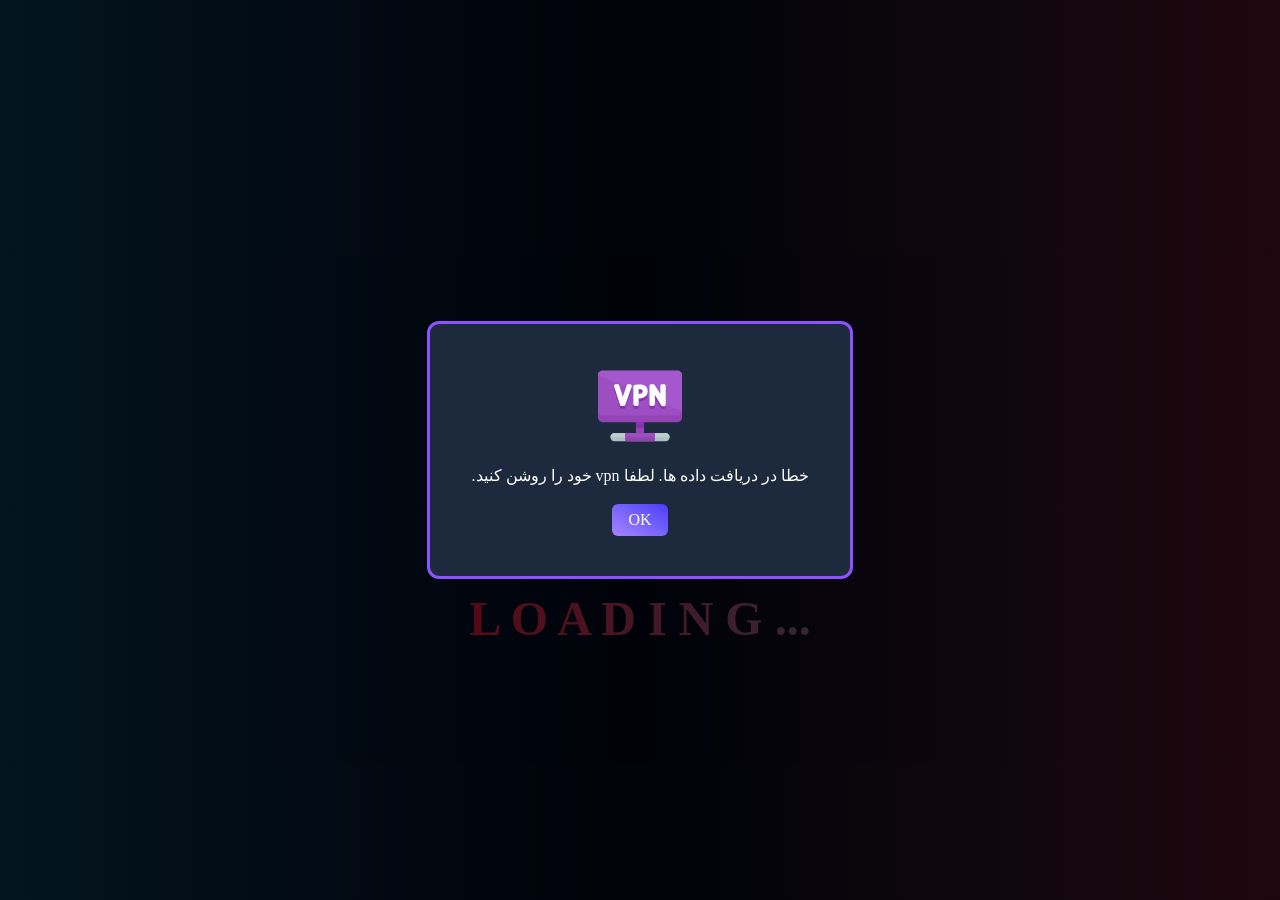
==== commit c7802ced: "last check" ====
--- a/game.html
+++ b/game.html
@@ -413,10 +413,6 @@
    </footer>
    <!-- finish footer section  -->
     </div>
-
-
-
-    
       <script src="assets/swiper-bundle.min.js"></script>
       <script type="module" src="js/game.js"></script>
       <script type="module" src="js/eventListeners.js"></script>
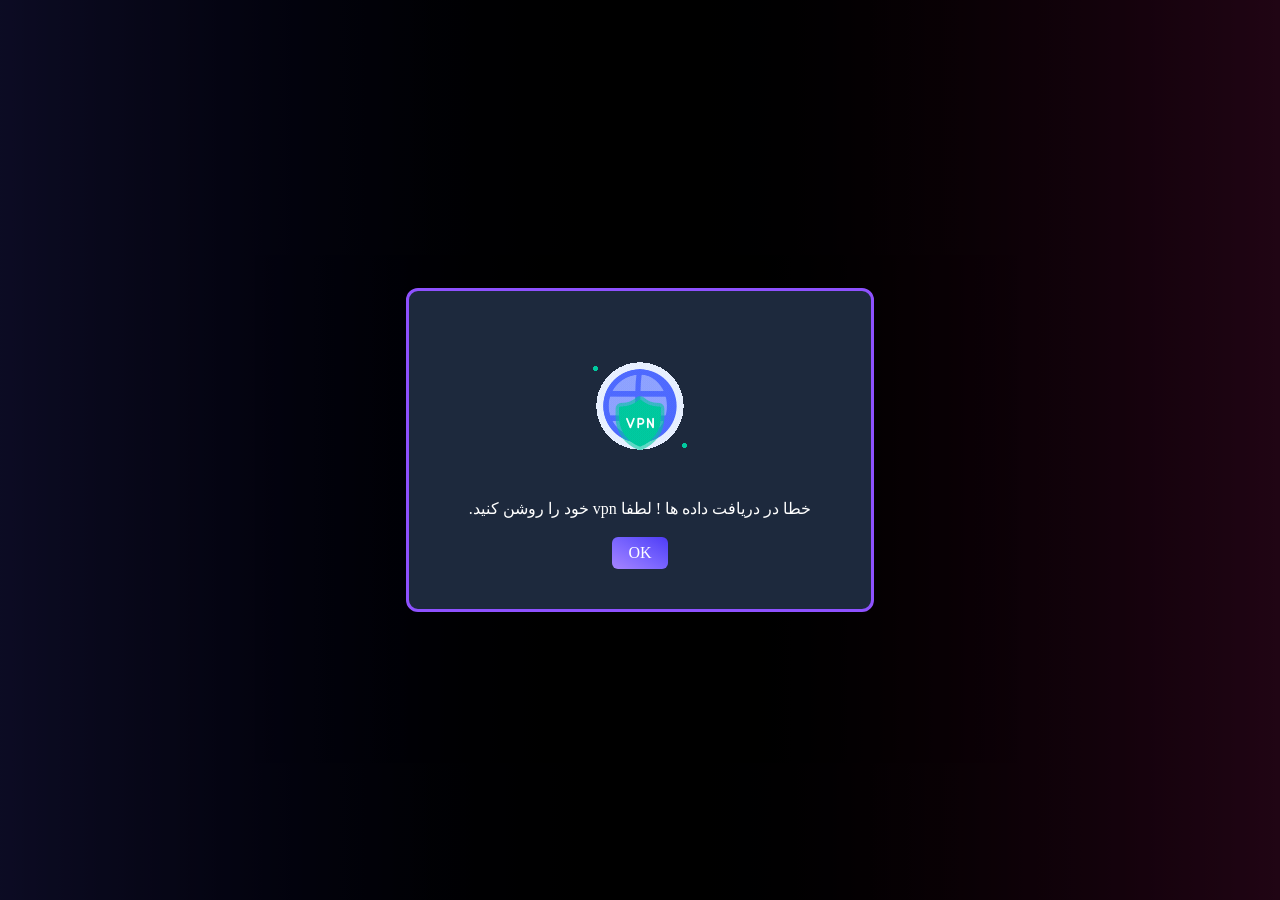
==== commit 79c2314f: "change loader and vpn modal icon" ====
--- a/game.html
+++ b/game.html
@@ -3,7 +3,7 @@
 <head>
     <meta charset="UTF-8">
     <meta name="viewport" content="width=device-width, initial-scale=1.0">
-    <title>Play host</title>
+    <title>Play host || game</title>
     <link rel="icon" type="image/x-icon" href="img/icons8-game-96.png">
     <link rel="stylesheet" href="assets/swiper-bundle.min.css">
     <link href="./src/output.css" rel="stylesheet" />
@@ -14,16 +14,28 @@
     </style>
 </head>
 <body id="top" >
-    <div dir="ltr" id="loader" class=" h-screen w-screen justify-center items-center flex flex-col overflow-hidden md:bg-gradient-to-r from-[#13bde844]  via-[#020618] via-[50%] to-[#d819395f]">
-      <img
-        class="loading-img"
-        width="600"
-        height="100"
-        src="img/loading-img.png"
-        alt="loading"
-      />
-        <h1 class="loading-text font-extrabold text-3xl md:text-5xl">L O A D I N G ...</h1>
-   </div>
+    <div dir="rtl" id="loading" >
+      <div>
+        <div class="loader">
+          <svg viewBox="0 0 80 80">
+            <circle r="32" cy="40" cx="40" id="test"></circle>
+          </svg>
+        </div>
+
+        <div class="loader triangle">
+          <svg viewBox="0 0 86 80">
+            <polygon points="43 8 79 72 7 72"></polygon>
+          </svg>
+        </div>
+
+        <div class="loader">
+          <svg viewBox="0 0 80 80">
+            <rect height="64" width="64" y="8" x="8"></rect>
+          </svg>
+        </div>
+        <h1 class="loading-text">لطفا vpn خود را روشن کنید!</h1>
+      </div>
+    </div>
  
     <div class="content hidden">
        <!-- start up to top section  -->
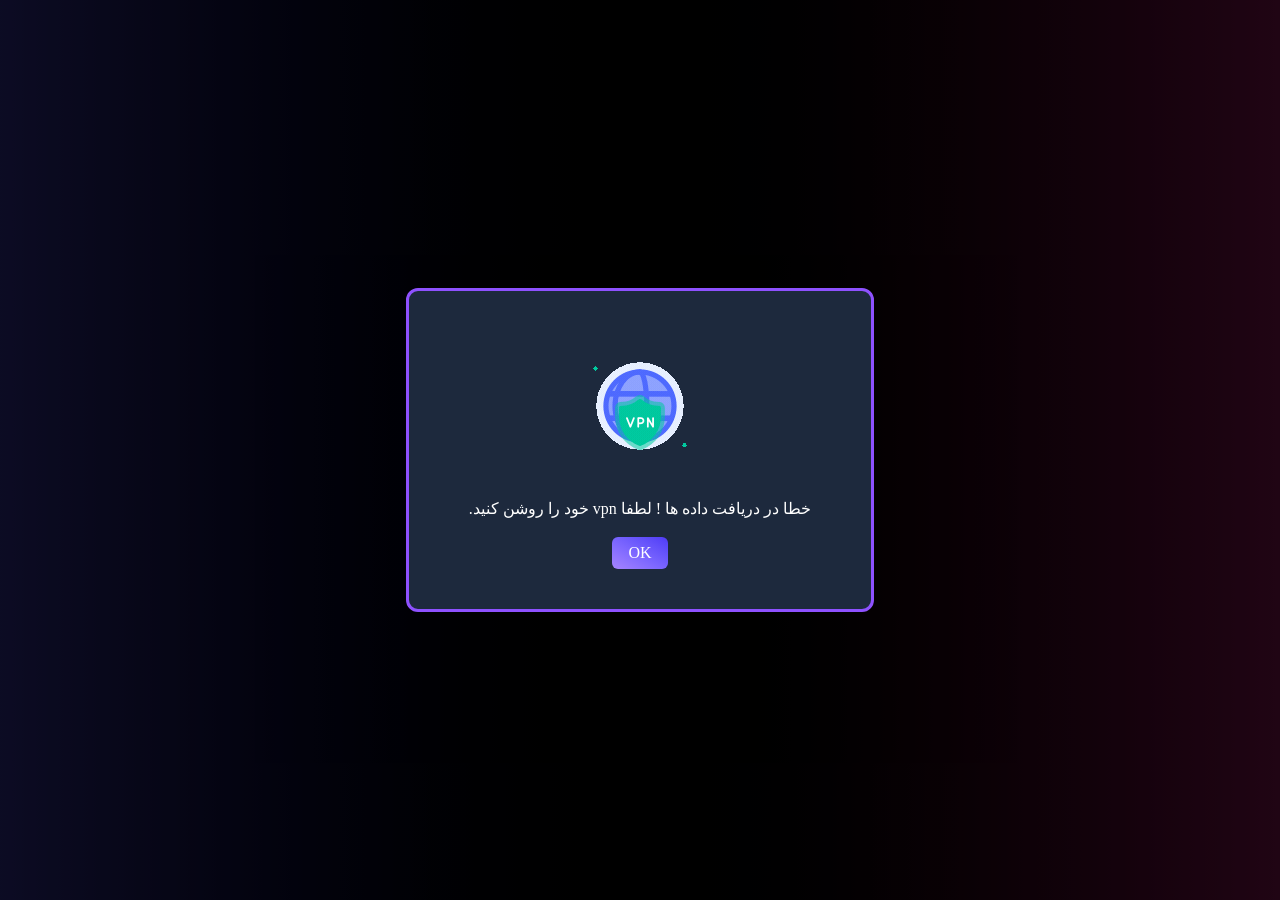
==== commit 73369104: "change default photos" ====
--- a/game.html
+++ b/game.html
@@ -416,11 +416,17 @@
      </div>
     </div>
     <hr class="opacity-20">
-    <div class="px-5 mx-auto  sm:max-w-xl sm:px-0 md:max-w-[700px] lg:max-w-full lg:px-4 xl:max-w-7xl xl:px-8">
-      <div class="flex justify-between text-sm text-zinc-400 py-5 md:justify-center md:gap-4 ">
-        <span >این وبسایت به عنوان نمونه کار طراحی شده است      </span>
-        <a href="https://github.com/amirRezazade" class="hover:text-indigo-500 transition-all duration-300" target="_blank">لینک گیت هاب طراح</a>
-      </div>
+     <div class="py-2 xs:py-3 fill-white  flex items-center gap-1 justify-center">
+      <p class="text-xs">«طراحی و توسعه توسط امیر رضازاده — ۲۰۲۵»</p>
+      <a href="https://github.com/amirRezazade" target="-blank" class="fill-[var(--text-color)] px-2 py-1">
+        <svg fill="" width="25px" height="25px"  viewBox="-2 -2 24 24" xmlns="http://www.w3.org/2000/svg" preserveAspectRatio="xMinYMin" class="jam jam-github">
+          <g id="SVGRepo_bgCarrier" stroke-width="0"></g>
+          <g id="SVGRepo_tracerCarrier" stroke-linecap="round" stroke-linejoin="round"></g>
+          <g id="SVGRepo_iconCarrier">
+            <path d="M18.88 1.099C18.147.366 17.265 0 16.233 0H3.746C2.714 0 1.832.366 1.099 1.099.366 1.832 0 2.714 0 3.746v12.487c0 1.032.366 1.914 1.099 2.647.733.733 1.615 1.099 2.647 1.099H6.66c.19 0 .333-.007.429-.02a.504.504 0 0 0 .286-.169c.095-.1.143-.245.143-.435l-.007-.885c-.004-.564-.006-1.01-.006-1.34l-.3.052c-.19.035-.43.05-.721.046a5.555 5.555 0 0 1-.904-.091 2.026 2.026 0 0 1-.872-.39 1.651 1.651 0 0 1-.572-.8l-.13-.3a3.25 3.25 0 0 0-.41-.663c-.186-.243-.375-.407-.566-.494l-.09-.065a.956.956 0 0 1-.17-.156.723.723 0 0 1-.117-.182c-.026-.061-.004-.111.065-.15.07-.04.195-.059.378-.059l.26.04c.173.034.388.138.643.311a2.1 2.1 0 0 1 .631.677c.2.355.44.626.722.813.282.186.566.28.852.28.286 0 .533-.022.742-.065a2.59 2.59 0 0 0 .585-.196c.078-.58.29-1.028.637-1.34a8.907 8.907 0 0 1-1.333-.234 5.314 5.314 0 0 1-1.223-.507 3.5 3.5 0 0 1-1.047-.872c-.277-.347-.505-.802-.683-1.365-.177-.564-.266-1.215-.266-1.952 0-1.049.342-1.942 1.027-2.68-.32-.788-.29-1.673.091-2.652.252-.079.625-.02 1.119.175.494.195.856.362 1.086.5.23.14.414.257.553.352a9.233 9.233 0 0 1 2.497-.338c.859 0 1.691.113 2.498.338l.494-.312a6.997 6.997 0 0 1 1.197-.572c.46-.174.81-.221 1.054-.143.39.98.424 1.864.103 2.653.685.737 1.028 1.63 1.028 2.68 0 .737-.089 1.39-.267 1.957-.177.568-.407 1.023-.689 1.366-.282.343-.633.63-1.053.865-.42.234-.828.403-1.223.507a8.9 8.9 0 0 1-1.333.235c.45.39.676 1.005.676 1.846v3.11c0 .147.021.266.065.357a.36.36 0 0 0 .208.189c.096.034.18.056.254.064.074.01.18.013.318.013h2.914c1.032 0 1.914-.366 2.647-1.099.732-.732 1.099-1.615 1.099-2.647V3.746c0-1.032-.367-1.914-1.1-2.647z"></path>
+          </g>
+        </svg>
+      </a>
     </div>
    </footer>
    <!-- finish footer section  -->
